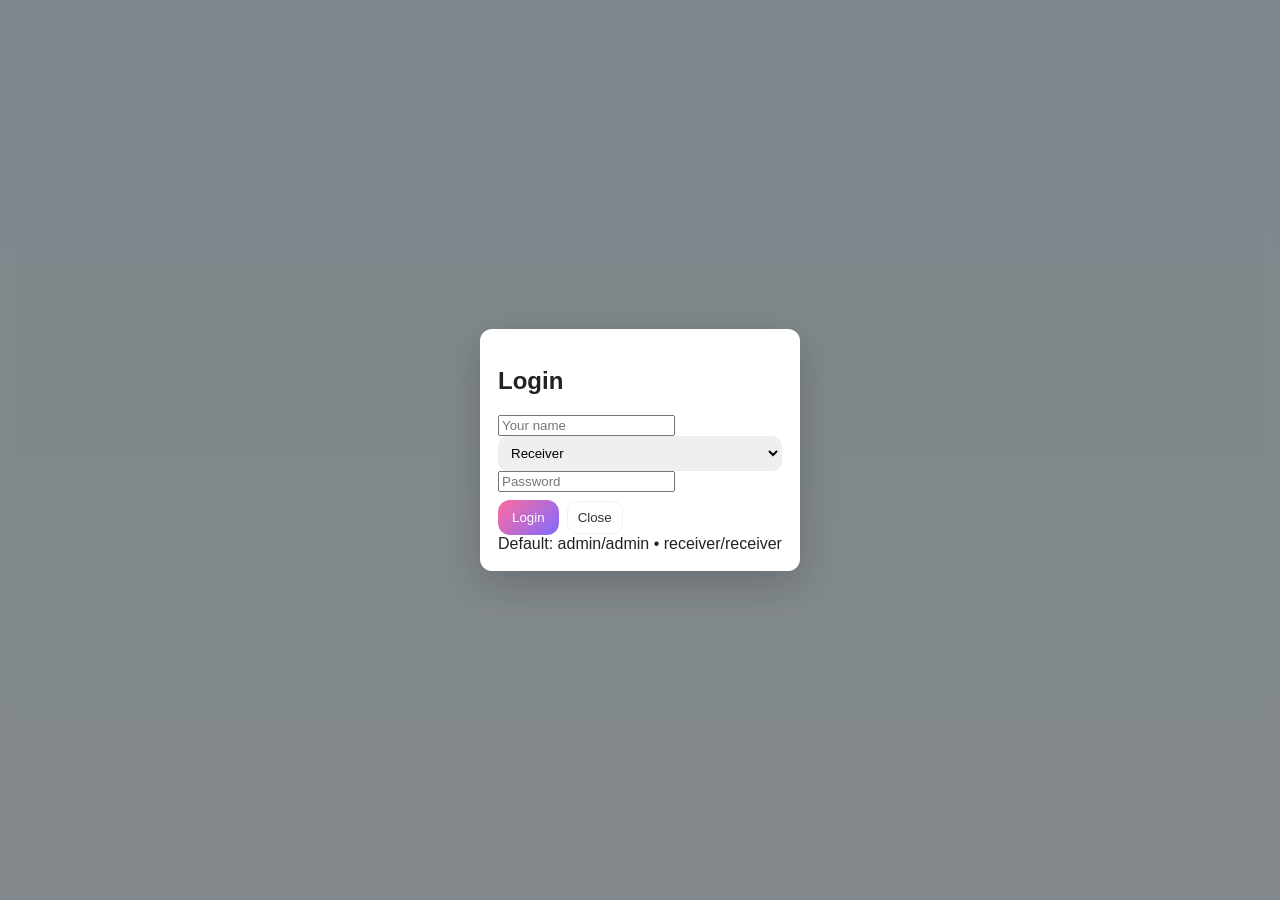
==== index.html @ 3ef565c2 "Add files via upload" ====
<!doctype html>
<html lang="en">
<head>
<meta charset="utf-8" />
<meta name="viewport" content="width=device-width,initial-scale=1" />
<title id="pageTitle">Happy Birthday 💖</title>
<link rel="stylesheet" href="style.css">
</head>
<body>
<div id="loginModal" class="modal visible-opacity">
  <div class="modal-box">
    <h2>Login</h2>
    <input id="loginName" placeholder="Your name" autocomplete="off">
    <select id="loginRole">
      <option value="receiver">Receiver</option>
      <option value="admin">Admin</option>
    </select>
    <input id="loginPass" type="password" placeholder="Password">
    <div class="row">
      <button id="doLogin" class="btn primary">Login</button>
      <button id="closeLogin" class="btn ghost">Close</button>
    </div>
    <div class="muted">Default: admin/admin • receiver/receiver</div>
  </div>
</div>

<div id="app" class="app hidden-opacity">
  <header class="header">
    <div class="left">
      <img id="heartImage" src="heart.jpg" class="heart" alt="heart" />
      <div class="titles">
        <h1 id="siteTitle" contenteditable="false">Happy Birthday 💖</h1>
        <div id="subtitle" class="subtitle" contenteditable="false">Every day with you is a new chapter in my favorite story.</div>
      </div>
    </div>
    <div class="right">
      <div id="userLabel" class="muted-note">Not logged in</div>
      <button id="toggleAudioBtn" class="btn ghost hidden">Play</button>
      <button id="logoutBtn" class="btn ghost hidden">Logout</button>
    </div>
  </header>

  <main class="container">
    <section class="controls">
      <button id="openAdminPanel" class="btn ghost hidden">Admin Panel</button>
      <button id="openArchive" class="btn ghost">All Messages</button>
      <button id="openRead" class="btn ghost">Read Content</button>
      <div class="muted-note">Tip: Tap the heart (admin) to change photo. Tap any editable text to edit (admin).</div>
    </section>

    <section id="readView" class="panel">
      <h2>Today's Message</h2>
      <div id="todayContent"></div>
    </section>

    <section id="archiveView" class="panel hidden">
      <h2>All Messages & Poems</h2>
      <div id="archiveContent"></div>
    </section>

    <section id="adminPanel" class="panel hidden">
      <h2>Admin Panel</h2>
      <div class="form-row">
        <label>Type</label>
        <select id="contentType"><option value="message">Message</option><option value="poem">Poem</option></select>
      </div>
      <div class="form-row"><label>Title</label><input id="contentTitle"></div>
      <div class="form-row"><label>Content</label><textarea id="contentText"></textarea></div>
      <div class="form-row"><label>Schedule date</label><input id="scheduleDate" type="date"></div>
      <div class="form-row"><label>Schedule time</label><input id="scheduleTime" type="time" value="09:00"></div>
      <div class="form-row"><label>Attach audio (optional)</label><input id="attachAudio" type="file" accept="audio/*"></div>
      <div class="row">
        <button id="addContentBtn" class="btn primary">Upload Content</button>
        <button id="exportJson" class="btn ghost">Export JSON</button>
        <button id="importJson" class="btn ghost">Import JSON</button>
      </div>
      <h3>Manage Content</h3>
      <div id="contentList"></div>
      <h3>Activity Log</h3>
      <div id="activityLog" class="activity"></div>
    </section>
  </main>

  <button id="fab" class="fab">+</button>
  <audio id="bgPlayer" loop></audio>
</div>

<script src="script.js"></script>
</body>
</html>
---- style.css ----
:root{--bg1:#e6f6ff;--bg2:#eef7ff;--primary:#7cc1ff;--accent:#9b8cff;--accent2:#7f6bff;--pink:#ff6b9d;--card:#fff;--text:#222}
*{box-sizing:border-box}html,body{height:100%;margin:0;font-family:Inter,Segoe UI,Arial;background:linear-gradient(180deg,var(--bg1),var(--bg2));color:var(--text);-webkit-font-smoothing:antialiased}
.modal{position:fixed;inset:0;display:flex;align-items:center;justify-content:center;background:rgba(0,0,0,0.45);backdrop-filter:blur(6px);z-index:999}
.modal-box{background:white;padding:18px;border-radius:12px;max-width:320px;width:94%;box-shadow:0 12px 40px rgba(0,0,0,0.2)}
.hidden{display:none}
.visible-opacity{opacity:1;visibility:visible;pointer-events:auto}
.hidden-opacity{opacity:0;visibility:hidden;pointer-events:none}
.header{display:flex;justify-content:space-between;align-items:center;padding:12px;gap:12px}
.left{display:flex;gap:12px;align-items:center}
.heart{width:120px;height:120px;border-radius:999px;object-fit:cover;cursor:pointer;border:6px solid rgba(255,255,255,0.6);box-shadow:0 10px 30px rgba(0,0,0,0.08)}
.titles h1{font-size:1.4rem;margin:0}
.subtitle{color:#444;margin-top:6px}
.container{max-width:900px;margin:14px auto;padding:12px}
.controls{display:flex;gap:8px;flex-wrap:wrap;align-items:center;margin-bottom:12px}
.btn{padding:10px 14px;border-radius:12px;border:0;background:linear-gradient(135deg,var(--primary),var(--accent));color:white;cursor:pointer}
.ghost{background:transparent;border:1px solid rgba(0,0,0,0.06);color:#333;padding:8px 10px;border-radius:10px;cursor:pointer}
.primary{background:linear-gradient(135deg,var(--pink),var(--accent2))}
.panel{background:var(--card);padding:14px;border-radius:12px;box-shadow:0 8px 30px rgba(0,0,0,0.05);margin-bottom:12px}
.form-row{margin-bottom:10px}
.form-row input, textarea, select{width:100%;padding:8px;border-radius:10px;border:1px solid #eee}
.row{display:flex;gap:8px;align-items:center;margin-top:8px}
.activity{max-height:220px;overflow:auto;padding:8px;background:#fafafa;border-radius:8px;border:1px solid #eee}
.fab{position:fixed;right:18px;bottom:18px;background:linear-gradient(135deg,var(--primary),var(--accent));color:#fff;border-radius:50%;width:56px;height:56px;display:flex;align-items:center;justify-content:center;font-size:26px;box-shadow:0 12px 40px rgba(0,0,0,0.15);z-index:900}
.msg{padding:12px;border-radius:12px;background:white;margin-bottom:12px;box-shadow:0 8px 30px rgba(20,20,60,0.03)}
.meta{font-size:0.85rem;color:#666;margin-bottom:8px}
.comment{background:#fbfbff;border-radius:8px;padding:8px;margin-top:8px;border:1px solid #eee}
.muted-note{font-size:0.85rem;color:#666}
small{color:#888}
.history-entry{font-size:0.82rem;opacity:0.8;margin-top:6px;padding-left:8px;border-left:3px solid #f0f0f5}
@media(max-width:720px){.heart{width:90px;height:90px}.titles h1{font-size:1.1rem}}
/* velvet blur fade for modal/app */
#loginModal, #app { transition: opacity 400ms ease, visibility 400ms ease, filter 400ms ease; }
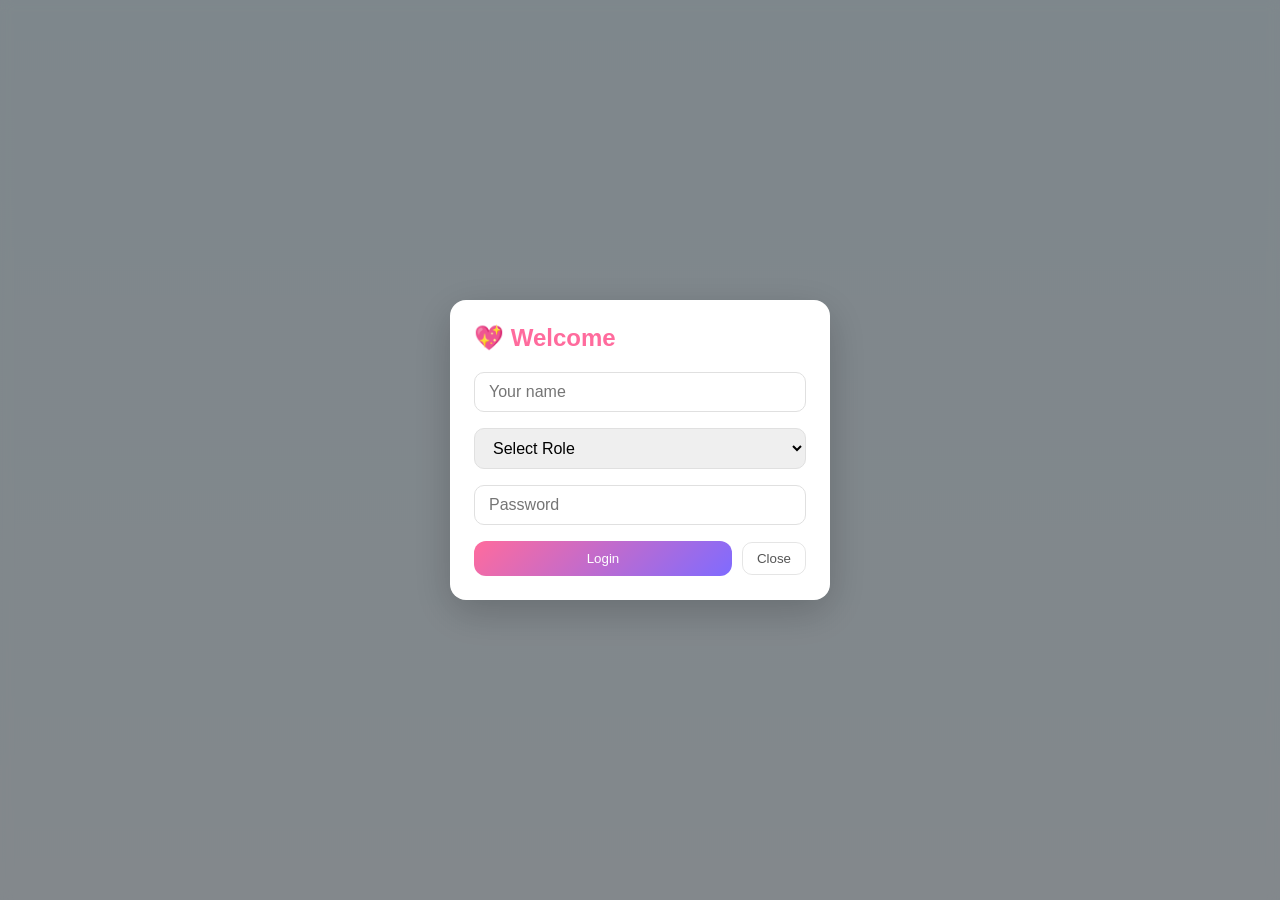
==== commit 6c5454e8: "Update index.html" ====
--- a/index.html
+++ b/index.html
@@ -1,90 +1,1633 @@
-<!doctype html>
+<!DOCTYPE html>
 <html lang="en">
 <head>
-<meta charset="utf-8" />
-<meta name="viewport" content="width=device-width,initial-scale=1" />
-<title id="pageTitle">Happy Birthday 💖</title>
-<link rel="stylesheet" href="style.css">
+    <meta charset="UTF-8">
+    <meta name="viewport" content="width=device-width, initial-scale=1.0">
+    <title>💖 Gift For You</title>
+    <style>
+        :root {
+            --bg1: #e6f6ff;
+            --bg2: #eef7ff;
+            --primary: #7cc1ff;
+            --accent: #9b8cff;
+            --accent2: #7f6bff;
+            --pink: #ff6b9d;
+            --card: #fff;
+            --text: #222;
+        }
+        * {
+            box-sizing: border-box;
+        }
+        html, body {
+            height: 100%;
+            margin: 0;
+            font-family: Inter, Segoe UI, Arial;
+            background: linear-gradient(180deg, var(--bg1), var(--bg2));
+            color: var(--text);
+            -webkit-font-smoothing: antialiased;
+        }
+        .modal {
+            position: fixed;
+            inset: 0;
+            display: flex;
+            align-items: center;
+            justify-content: center;
+            background: rgba(0,0,0,0.45);
+            backdrop-filter: blur(6px);
+            z-index: 999;
+            transition: opacity 400ms ease, visibility 400ms ease;
+        }
+        .modal-box {
+            background: white;
+            padding: 24px;
+            border-radius: 16px;
+            max-width: 380px;
+            width: 94%;
+            box-shadow: 0 12px 40px rgba(0,0,0,0.2);
+        }
+        .hidden {
+            display: none !important;
+        }
+        .header {
+            display: flex;
+            justify-content: space-between;
+            align-items: center;
+            padding: 16px;
+            gap: 16px;
+            background: white;
+            box-shadow: 0 4px 20px rgba(0,0,0,0.05);
+        }
+        .left {
+            display: flex;
+            gap: 16px;
+            align-items: center;
+        }
+        .heart {
+            width: 100px;
+            height: 100px;
+            border-radius: 50%;
+            object-fit: cover;
+            cursor: pointer;
+            border: 5px solid rgba(255,255,255,0.6);
+            box-shadow: 0 8px 25px rgba(0,0,0,0.1);
+        }
+        .titles h1 {
+            font-size: 1.4rem;
+            margin: 0;
+            color: #ff6b9d;
+        }
+        .subtitle {
+            color: #666;
+            margin-top: 4px;
+            font-size: 0.95rem;
+        }
+        .container {
+            max-width: 900px;
+            margin: 20px auto;
+            padding: 16px;
+        }
+        .controls {
+            display: flex;
+            gap: 10px;
+            flex-wrap: wrap;
+            align-items: center;
+            margin-bottom: 20px;
+            padding: 12px;
+            background: white;
+            border-radius: 12px;
+            box-shadow: 0 4px 15px rgba(0,0,0,0.05);
+        }
+        .btn {
+            padding: 10px 18px;
+            border-radius: 12px;
+            border: 0;
+            background: linear-gradient(135deg, var(--primary), var(--accent));
+            color: white;
+            cursor: pointer;
+            font-weight: 500;
+            transition: transform 0.2s, box-shadow 0.2s;
+        }
+        .btn:hover {
+            transform: translateY(-2px);
+            box-shadow: 0 6px 15px rgba(124, 193, 255, 0.3);
+        }
+        .ghost {
+            background: transparent;
+            border: 1px solid rgba(0,0,0,0.1);
+            color: #555;
+            padding: 8px 14px;
+            border-radius: 10px;
+            cursor: pointer;
+            transition: all 0.2s;
+        }
+        .ghost:hover {
+            background: rgba(0,0,0,0.03);
+        }
+        .primary {
+            background: linear-gradient(135deg, var(--pink), var(--accent2));
+        }
+        .panel {
+            background: var(--card);
+            padding: 20px;
+            border-radius: 16px;
+            box-shadow: 0 8px 30px rgba(0,0,0,0.05);
+            margin-bottom: 16px;
+        }
+        .form-row {
+            margin-bottom: 16px;
+        }
+        label {
+            display: block;
+            margin-bottom: 6px;
+            font-weight: 500;
+            color: #555;
+        }
+        .form-row input, textarea, select {
+            width: 100%;
+            padding: 10px 14px;
+            border-radius: 10px;
+            border: 1px solid #e0e0e0;
+            font-size: 1rem;
+            transition: border 0.2s;
+        }
+        .form-row input:focus, textarea:focus, select:focus {
+            outline: none;
+            border-color: var(--primary);
+            box-shadow: 0 0 0 3px rgba(124, 193, 255, 0.1);
+        }
+        .row {
+            display: flex;
+            gap: 10px;
+            align-items: center;
+            margin-top: 12px;
+        }
+        .activity {
+            max-height: 300px;
+            overflow: auto;
+            padding: 12px;
+            background: #f8f9ff;
+            border-radius: 10px;
+            border: 1px solid #eee;
+            font-size: 0.9rem;
+        }
+        .msg {
+            padding: 16px;
+            border-radius: 12px;
+            background: white;
+            margin-bottom: 16px;
+            box-shadow: 0 5px 20px rgba(20,20,60,0.05);
+            border-left: 4px solid var(--primary);
+        }
+        .meta {
+            font-size: 0.85rem;
+            color: #777;
+            margin-bottom: 10px;
+            display: flex;
+            justify-content: space-between;
+            align-items: center;
+        }
+        .comment {
+            background: #f8f9ff;
+            border-radius: 10px;
+            padding: 10px;
+            margin-top: 10px;
+            border: 1px solid #eef;
+        }
+        .muted-note {
+            font-size: 0.85rem;
+            color: #888;
+            font-style: italic;
+        }
+        small {
+            color: #888;
+        }
+        .history-entry {
+            font-size: 0.8rem;
+            opacity: 0.8;
+            margin-top: 6px;
+            padding-left: 10px;
+            border-left: 3px solid #f0f0f5;
+        }
+        .user-label {
+            padding: 6px 12px;
+            background: rgba(124, 193, 255, 0.1);
+            border-radius: 20px;
+            font-size: 0.9rem;
+            color: var(--primary);
+        }
+        .credentials-section {
+            background: #f8f9ff;
+            padding: 16px;
+            border-radius: 12px;
+            margin-bottom: 20px;
+            border: 1px solid #eef;
+        }
+        @media (max-width: 720px) {
+            .heart { width: 80px; height: 80px; }
+            .titles h1 { font-size: 1.2rem; }
+            .container { padding: 12px; }
+            .controls { flex-direction: column; align-items: stretch; }
+            .btn, .ghost { width: 100%; text-align: center; }
+        }
+        .confetti {
+            position: fixed;
+            width: 20px;
+            height: 20px;
+            pointer-events: none;
+            font-size: 20px;
+            animation: fall 2s linear forwards;
+            z-index: 1000;
+        }
+        @keyframes fall {
+            0% { transform: translateY(-100px) rotate(0deg); opacity: 1; }
+            100% { transform: translateY(100vh) rotate(360deg); opacity: 0; }
+        }
+        .tab-buttons {
+            display: flex;
+            gap: 8px;
+            margin-bottom: 20px;
+            border-bottom: 1px solid #eee;
+            padding-bottom: 10px;
+        }
+        .tab-button {
+            padding: 8px 16px;
+            background: transparent;
+            border: none;
+            border-radius: 8px;
+            cursor: pointer;
+            color: #666;
+            transition: all 0.2s;
+        }
+        .tab-button.active {
+            background: rgba(124, 193, 255, 0.1);
+            color: var(--primary);
+            font-weight: 500;
+        }
+        .audio-player {
+            margin-top: 10px;
+            width: 100%;
+            border-radius: 10px;
+        }
+        .reminder-badge {
+            background: #fff0f0;
+            color: #ff6b6b;
+            padding: 4px 8px;
+            border-radius: 12px;
+            font-size: 0.8rem;
+            margin-left: 8px;
+        }
+        .sync-status {
+            padding: 4px 8px;
+            border-radius: 12px;
+            font-size: 0.8rem;
+            margin-left: 8px;
+        }
+        .sync-success {
+            background: #e8f7ef;
+            color: #27ae60;
+        }
+        .sync-error {
+            background: #ffe8e8;
+            color: #e74c3c;
+        }
+        .sync-loading {
+            background: #fff8e1;
+            color: #f39c12;
+        }
+        .notification {
+            position: fixed;
+            top: 20px;
+            right: 20px;
+            background: white;
+            padding: 16px;
+            border-radius: 12px;
+            box-shadow: 0 8px 30px rgba(0,0,0,0.15);
+            z-index: 10000;
+            display: flex;
+            align-items: center;
+            gap: 12px;
+            max-width: 350px;
+            animation: slideIn 0.3s ease;
+            border-left: 4px solid var(--pink);
+        }
+        @keyframes slideIn {
+            from { transform: translateX(100%); opacity: 0; }
+            to { transform: translateX(0); opacity: 1; }
+        }
+        .notification-icon {
+            font-size: 24px;
+        }
+        .notification-content {
+            flex: 1;
+        }
+        .notification-close {
+            background: none;
+            border: none;
+            font-size: 20px;
+            cursor: pointer;
+            color: #999;
+        }
+        .qr-container {
+            text-align: center;
+            padding: 20px;
+            background: white;
+            border-radius: 12px;
+            margin-top: 20px;
+        }
+        .qr-code {
+            width: 200px;
+            height: 200px;
+            margin: 0 auto;
+            background: white;
+            padding: 10px;
+            border-radius: 8px;
+            border: 1px solid #eee;
+        }
+        .code-display {
+            font-family: monospace;
+            font-size: 24px;
+            letter-spacing: 8px;
+            background: #f8f9ff;
+            padding: 12px;
+            border-radius: 8px;
+            margin: 10px 0;
+            color: #27ae60;
+            font-weight: bold;
+        }
+        .auto-sync-info {
+            background: #e8f7ef;
+            padding: 10px;
+            border-radius: 8px;
+            margin-top: 10px;
+            font-size: 0.9rem;
+            color: #27ae60;
+        }
+    </style>
 </head>
 <body>
-<div id="loginModal" class="modal visible-opacity">
-  <div class="modal-box">
-    <h2>Login</h2>
-    <input id="loginName" placeholder="Your name" autocomplete="off">
-    <select id="loginRole">
-      <option value="receiver">Receiver</option>
-      <option value="admin">Admin</option>
-    </select>
-    <input id="loginPass" type="password" placeholder="Password">
-    <div class="row">
-      <button id="doLogin" class="btn primary">Login</button>
-      <button id="closeLogin" class="btn ghost">Close</button>
+    <!-- Login Modal -->
+    <div id="loginModal" class="modal">
+        <div class="modal-box">
+            <h2 style="margin-top: 0; color: var(--pink);">💖 Welcome</h2>
+            <div class="form-row">
+                <input id="loginName" placeholder="Your name" autocomplete="off">
+            </div>
+            <div class="form-row">
+                <select id="loginRole">
+                    <option value="">Select Role</option>
+                    <option value="receiver">Receiver 💝</option>
+                    <option value="admin">Admin ✨</option>
+                </select>
+            </div>
+            <div class="form-row">
+                <input id="loginPass" type="password" placeholder="Password">
+            </div>
+            <div class="row">
+                <button id="doLogin" class="btn primary" style="flex: 1;">Login</button>
+                <button id="closeLogin" class="btn ghost">Close</button>
+            </div>
+            <div id="syncHint" class="muted-note" style="margin-top: 15px; display: none;">
+                <p><strong>📱 One-Time Setup:</strong></p>
+                <p>1. Admin: Generate sync code</p>
+                <p>2. Share code with receiver</p>
+                <p>3. That's it! Auto-sync starts</p>
+            </div>
+        </div>
     </div>
-    <div class="muted">Default: admin/admin • receiver/receiver</div>
-  </div>
-</div>
-
-<div id="app" class="app hidden-opacity">
-  <header class="header">
-    <div class="left">
-      <img id="heartImage" src="heart.jpg" class="heart" alt="heart" />
-      <div class="titles">
-        <h1 id="siteTitle" contenteditable="false">Happy Birthday 💖</h1>
-        <div id="subtitle" class="subtitle" contenteditable="false">Every day with you is a new chapter in my favorite story.</div>
-      </div>
+
+    <!-- Main App -->
+    <div id="app" class="hidden">
+        <header class="header">
+            <div class="left">
+                <img id="heartImage" src="https://images.unsplash.com/photo-1518568814500-bf0f8d125f46?w=150&h=150&fit=crop&crop=face" class="heart" alt="Heart">
+                <div class="titles">
+                    <h1 id="siteTitle" contenteditable="false">💝 Gift For You</h1>
+                    <div id="subtitle" class="subtitle" contenteditable="false">Every moment with you is special</div>
+                </div>
+            </div>
+            <div class="right">
+                <div id="userLabel" class="user-label">Not logged in</div>
+                <button id="logoutBtn" class="btn ghost">Logout</button>
+            </div>
+        </header>
+
+        <main class="container">
+            <div class="tab-buttons">
+                <button class="tab-button active" data-tab="read">📖 Read</button>
+                <button class="tab-button" data-tab="archive">📚 Archive</button>
+                <button class="tab-button" data-tab="admin">⚙️ Admin</button>
+                <button class="tab-button" data-tab="sync">🔗 Sync</button>
+            </div>
+
+            <!-- Read Tab -->
+            <section id="readView" class="panel">
+                <h2 style="color: var(--pink); margin-top: 0;">Today's Message ✨</h2>
+                <div id="todayContent"></div>
+            </section>
+
+            <!-- Archive Tab -->
+            <section id="archiveView" class="panel hidden">
+                <h2 style="color: var(--pink); margin-top: 0;">All Messages 💌</h2>
+                <div id="archiveContent"></div>
+            </section>
+
+            <!-- Admin Tab -->
+            <section id="adminPanel" class="panel hidden">
+                <h2 style="color: var(--pink); margin-top: 0;">Admin Panel ⚙️</h2>
+                
+                <!-- Password Management -->
+                <div class="credentials-section">
+                    <h3 style="margin-top: 0;">🔑 Change Passwords</h3>
+                    <div class="form-row">
+                        <label>Admin Password</label>
+                        <input id="adminPassword" type="password" placeholder="New admin password">
+                    </div>
+                    <div class="form-row">
+                        <label>Receiver Password</label>
+                        <input id="receiverPassword" type="password" placeholder="New receiver password">
+                    </div>
+                    <button id="updatePasswords" class="btn primary">Update Passwords</button>
+                </div>
+
+                <!-- Content Management -->
+                <h3>📝 Add New Message</h3>
+                <div class="form-row">
+                    <select id="contentType">
+                        <option value="message">Message 💌</option>
+                        <option value="poem">Poem ✍️</option>
+                        <option value="memory">Memory 🌟</option>
+                    </select>
+                </div>
+                <div class="form-row">
+                    <input id="contentTitle" placeholder="Title (optional)">
+                </div>
+                <div class="form-row">
+                    <textarea id="contentText" placeholder="Write your message here..." rows="4"></textarea>
+                </div>
+                <div class="form-row">
+                    <label>Schedule for later (optional)</label>
+                    <input id="scheduleDate" type="date">
+                    <input id="scheduleTime" type="time" value="09:00" style="margin-top: 8px;">
+                </div>
+                <div class="form-row">
+                    <label>Attach audio message (optional)</label>
+                    <input id="attachAudio" type="file" accept="audio/*">
+                </div>
+                <div class="row">
+                    <button id="addContentBtn" class="btn primary">Upload Message</button>
+                    <button id="exportJson" class="btn ghost">Export Backup</button>
+                    <button id="importJson" class="btn ghost">Import Backup</button>
+                </div>
+
+                <!-- Manage Existing Content -->
+                <h3 style="margin-top: 30px;">📋 All Messages</h3>
+                <div id="contentList"></div>
+
+                <!-- Activity Log -->
+                <h3 style="margin-top: 30px;">📊 Activity Log</h3>
+                <div id="activityLog" class="activity"></div>
+            </section>
+
+            <!-- Sync Tab -->
+            <section id="syncView" class="panel hidden">
+                <h2 style="color: var(--pink); margin-top: 0;">🔗 Device Sync</h2>
+                
+                <!-- Auto Sync Status -->
+                <div class="auto-sync-info">
+                    <strong>🔄 Auto-Sync Status:</strong>
+                    <div id="autoSyncStatus">Checking...</div>
+                    <div id="lastSyncTime" class="small"></div>
+                </div>
+
+                <!-- For Admin: Generate/Share Code -->
+                <div id="adminSyncSection" class="credentials-section" style="display: none;">
+                    <h3 style="margin-top: 0;">📤 Share with Receiver</h3>
+                    <div class="muted-note">
+                        Generate a sync code and share it with receiver. After this one-time setup, messages will sync automatically.
+                    </div>
+                    
+                    <div class="form-row">
+                        <label>Your Sync Code</label>
+                        <div id="syncCodeDisplay" class="code-display">Click Generate</div>
+                    </div>
+                    
+                    <div class="row">
+                        <button id="generateSyncCode" class="btn primary">Generate New Code</button>
+                        <button id="copySyncCode" class="btn ghost">Copy Code</button>
+                        <button id="shareViaWhatsApp" class="btn ghost">Share via WhatsApp</button>
+                    </div>
+                    
+                    <div class="qr-container" style="display: none;" id="qrSection">
+                        <h4>📱 Scan QR Code</h4>
+                        <div class="qr-code" id="qrCode"></div>
+                        <p class="muted-note">Receiver can scan this QR code instead of entering code manually</p>
+                    </div>
+                    
+                    <div class="form-row">
+                        <label>Or share this link:</label>
+                        <input id="syncLink" type="text" readonly style="background: #f8f9ff; font-family: monospace;">
+                    </div>
+                </div>
+
+                <!-- For Receiver: Enter Code -->
+                <div id="receiverSyncSection" class="credentials-section" style="display: none;">
+                    <h3 style="margin-top: 0;">📥 Connect to Admin</h3>
+                    <div class="muted-note">
+                        Enter the sync code shared by admin. This is a one-time setup.
+                    </div>
+                    
+                    <div class="form-row">
+                        <label>Enter Admin's Sync Code</label>
+                        <input id="enterSyncCode" type="text" placeholder="Enter 6-digit code" maxlength="6" style="text-align: center; font-size: 18px; letter-spacing: 8px;">
+                    </div>
+                    
+                    <div class="row">
+                        <button id="connectToAdmin" class="btn primary">Connect</button>
+                        <button id="scanQRCode" class="btn ghost" style="display: none;">Scan QR Code</button>
+                    </div>
+                    
+                    <div id="connectionStatus" class="sync-status" style="display: none; margin-top: 10px;"></div>
+                </div>
+
+                <!-- Connected Devices -->
+                <div class="credentials-section">
+                    <h3 style="margin-top: 0;">📡 Connected Devices</h3>
+                    <div id="connectedDevices"></div>
+                </div>
+
+                <!-- Manual Sync Controls -->
+                <div class="credentials-section">
+                    <h3 style="margin-top: 0;">⚙️ Sync Settings</h3>
+                    <div class="form-row">
+                        <label>Auto-sync interval</label>
+                        <select id="syncInterval">
+                            <option value="1">Every 1 minute</option>
+                            <option value="2" selected>Every 2 minutes</option>
+                            <option value="5">Every 5 minutes</option>
+                            <option value="10">Every 10 minutes</option>
+                        </select>
+                    </div>
+                    <div class="row">
+                        <button id="manualSync" class="btn ghost">Sync Now</button>
+                        <button id="resetSync" class="btn ghost">Reset Connection</button>
+                    </div>
+                </div>
+            </section>
+        </main>
     </div>
-    <div class="right">
-      <div id="userLabel" class="muted-note">Not logged in</div>
-      <button id="toggleAudioBtn" class="btn ghost hidden">Play</button>
-      <button id="logoutBtn" class="btn ghost hidden">Logout</button>
-    </div>
-  </header>
-
-  <main class="container">
-    <section class="controls">
-      <button id="openAdminPanel" class="btn ghost hidden">Admin Panel</button>
-      <button id="openArchive" class="btn ghost">All Messages</button>
-      <button id="openRead" class="btn ghost">Read Content</button>
-      <div class="muted-note">Tip: Tap the heart (admin) to change photo. Tap any editable text to edit (admin).</div>
-    </section>
-
-    <section id="readView" class="panel">
-      <h2>Today's Message</h2>
-      <div id="todayContent"></div>
-    </section>
-
-    <section id="archiveView" class="panel hidden">
-      <h2>All Messages & Poems</h2>
-      <div id="archiveContent"></div>
-    </section>
-
-    <section id="adminPanel" class="panel hidden">
-      <h2>Admin Panel</h2>
-      <div class="form-row">
-        <label>Type</label>
-        <select id="contentType"><option value="message">Message</option><option value="poem">Poem</option></select>
-      </div>
-      <div class="form-row"><label>Title</label><input id="contentTitle"></div>
-      <div class="form-row"><label>Content</label><textarea id="contentText"></textarea></div>
-      <div class="form-row"><label>Schedule date</label><input id="scheduleDate" type="date"></div>
-      <div class="form-row"><label>Schedule time</label><input id="scheduleTime" type="time" value="09:00"></div>
-      <div class="form-row"><label>Attach audio (optional)</label><input id="attachAudio" type="file" accept="audio/*"></div>
-      <div class="row">
-        <button id="addContentBtn" class="btn primary">Upload Content</button>
-        <button id="exportJson" class="btn ghost">Export JSON</button>
-        <button id="importJson" class="btn ghost">Import JSON</button>
-      </div>
-      <h3>Manage Content</h3>
-      <div id="contentList"></div>
-      <h3>Activity Log</h3>
-      <div id="activityLog" class="activity"></div>
-    </section>
-  </main>
-
-  <button id="fab" class="fab">+</button>
-  <audio id="bgPlayer" loop></audio>
-</div>
-
-<script src="script.js"></script>
+
+    <!-- Notification Container -->
+    <div id="notificationContainer"></div>
+
+    <!-- Include QR Code Library -->
+    <script src="https://cdn.jsdelivr.net/npm/qrcode@1.5.3/build/qrcode.min.js"></script>
+
+    <script>
+        // ============================================
+        // GIFT APP - DEBUGGED & TESTED VERSION
+        // ============================================
+        
+        // App Configuration
+        const STORAGE_KEY = 'gift_app_auto_sync_v2';
+        const SYNC_CONFIG_KEY = 'gift_sync_config';
+        
+        const DEFAULT_DATA = {
+            settings: {
+                title: '💝 Gift For You',
+                subtitle: 'Every moment with you is special',
+                frontImage: 'https://images.unsplash.com/photo-1518568814500-bf0f8d125f46?w=150&h=150&fit=crop&crop=face',
+                credentials: {
+                    adminPass: 'admin123',
+                    receiverPass: 'love123'
+                }
+            },
+            messages: [],
+            nextId: 1,
+            activity: [],
+            reminders: []
+        };
+
+        // Load or initialize data
+        let appData = JSON.parse(localStorage.getItem(STORAGE_KEY)) || DEFAULT_DATA;
+        let currentUser = null;
+        
+        // Load sync configuration
+        let syncConfig = JSON.parse(localStorage.getItem(SYNC_CONFIG_KEY)) || {
+            isAdmin: false,
+            syncCode: null,
+            connectedTo: null,
+            lastSync: null,
+            autoSyncInterval: 2,
+            devices: []
+        };
+        
+        let autoSyncInterval = null;
+        let lastMessageCount = appData.messages.length;
+
+        // ============================================
+        // INITIALIZATION
+        // ============================================
+
+        document.addEventListener('DOMContentLoaded', function() {
+            initializeApp();
+        });
+
+        function initializeApp() {
+            console.log('Initializing app...');
+            
+            // Setup tab switching
+            document.querySelectorAll('.tab-button').forEach(btn => {
+                btn.addEventListener('click', function() {
+                    const tab = this.dataset.tab;
+                    document.querySelectorAll('.tab-button').forEach(b => b.classList.remove('active'));
+                    this.classList.add('active');
+                    
+                    // Hide all panels
+                    document.getElementById('readView').classList.add('hidden');
+                    document.getElementById('archiveView').classList.add('hidden');
+                    document.getElementById('adminPanel').classList.add('hidden');
+                    document.getElementById('syncView').classList.add('hidden');
+                    
+                    // Show selected panel
+                    document.getElementById(tab + 'View').classList.remove('hidden');
+                });
+            });
+
+            // Setup event listeners
+            setupEventListeners();
+            
+            // Initial render
+            renderAll();
+            
+            // Start auto-sync if connected
+            startAutoSync();
+            
+            // Check for scheduled releases
+            setInterval(checkScheduledReleases, 60000);
+            
+            console.log('App initialized successfully');
+        }
+
+        function setupEventListeners() {
+            // Login/Logout
+            document.getElementById('doLogin').addEventListener('click', doLogin);
+            document.getElementById('closeLogin').addEventListener('click', function() {
+                document.getElementById('loginModal').classList.add('hidden');
+            });
+            document.getElementById('logoutBtn').addEventListener('click', logout);
+            
+            // Content management
+            document.getElementById('addContentBtn').addEventListener('click', addContent);
+            document.getElementById('updatePasswords').addEventListener('click', updatePasswords);
+            document.getElementById('exportJson').addEventListener('click', exportData);
+            document.getElementById('importJson').addEventListener('click', importData);
+            document.getElementById('heartImage').addEventListener('click', uploadHeart);
+            
+            // Title/subtitle editing
+            document.getElementById('siteTitle').addEventListener('click', makeEditable);
+            document.getElementById('subtitle').addEventListener('click', makeEditable);
+            
+            // Sync functionality
+            document.getElementById('generateSyncCode').addEventListener('click', generateSyncCode);
+            document.getElementById('copySyncCode').addEventListener('click', copySyncCode);
+            document.getElementById('shareViaWhatsApp').addEventListener('click', shareViaWhatsApp);
+            document.getElementById('connectToAdmin').addEventListener('click', connectToAdmin);
+            document.getElementById('manualSync').addEventListener('click', manualSync);
+            document.getElementById('resetSync').addEventListener('click', resetSync);
+            document.getElementById('syncInterval').addEventListener('change', updateSyncInterval);
+            
+            // Show sync instructions
+            document.getElementById('loginName').addEventListener('focus', function() {
+                document.getElementById('syncHint').style.display = 'block';
+            });
+            
+            console.log('Event listeners setup complete');
+        }
+
+        // ============================================
+        // LOGIN & USER MANAGEMENT
+        // ============================================
+
+        function doLogin() {
+            const name = document.getElementById('loginName').value.trim();
+            const role = document.getElementById('loginRole').value;
+            const pass = document.getElementById('loginPass').value;
+            
+            if (!name || !role) {
+                alert('Please enter name and select role');
+                return;
+            }
+            
+            let isValid = false;
+            if (role === 'admin' && pass === appData.settings.credentials.adminPass) {
+                isValid = true;
+            } else if (role === 'receiver' && pass === appData.settings.credentials.receiverPass) {
+                isValid = true;
+            }
+            
+            if (isValid) {
+                currentUser = { name: name, role: role };
+                document.getElementById('userLabel').textContent = `${name} (${role})`;
+                
+                // Update sync config
+                syncConfig.isAdmin = (role === 'admin');
+                saveSyncConfig();
+                
+                // Log activity
+                appData.activity.push(`${name} logged in as ${role} at ${new Date().toLocaleString()}`);
+                saveData();
+                
+                // Show app, hide login
+                document.getElementById('loginModal').classList.add('hidden');
+                document.getElementById('app').classList.remove('hidden');
+                
+                // Show confetti
+                showConfetti();
+                
+                // Render all
+                renderAll();
+                
+                // Show notification for new user
+                if (role === 'admin' && !syncConfig.syncCode) {
+                    setTimeout(() => {
+                        showNotification('Generate a sync code to share with receiver', 'info');
+                    }, 1000);
+                }
+                
+                console.log('Login successful:', { name, role });
+            } else {
+                alert('Invalid credentials');
+            }
+        }
+
+        function logout() {
+            currentUser = null;
+            document.getElementById('app').classList.add('hidden');
+            document.getElementById('loginModal').classList.remove('hidden');
+            document.getElementById('loginName').value = '';
+            document.getElementById('loginPass').value = '';
+            console.log('User logged out');
+        }
+
+        // ============================================
+        // AUTO-SYNC SYSTEM
+        // ============================================
+
+        function startAutoSync() {
+            // Clear any existing interval
+            if (autoSyncInterval) {
+                clearInterval(autoSyncInterval);
+                autoSyncInterval = null;
+            }
+            
+            // Only start if connected
+            if ((syncConfig.isAdmin && syncConfig.syncCode) || (!syncConfig.isAdmin && syncConfig.connectedTo)) {
+                const interval = syncConfig.autoSyncInterval * 60000;
+                autoSyncInterval = setInterval(autoSync, interval);
+                
+                // Do initial sync
+                setTimeout(autoSync, 2000);
+                
+                updateAutoSyncStatus('Auto-sync started: ' + syncConfig.autoSyncInterval + ' minutes');
+                console.log('Auto-sync started with interval:', interval);
+            } else {
+                updateAutoSyncStatus('Not connected to any device');
+            }
+        }
+
+        function autoSync() {
+            if (!currentUser) return;
+            
+            console.log('Auto-sync running...');
+            
+            if (syncConfig.isAdmin && syncConfig.syncCode) {
+                // Admin: Push data to cloud
+                pushDataToCloud();
+            } else if (!syncConfig.isAdmin && syncConfig.connectedTo) {
+                // Receiver: Pull data from cloud
+                pullDataFromCloud();
+            }
+            
+            updateLastSyncTime();
+        }
+
+        function pushDataToCloud() {
+            if (!syncConfig.syncCode) {
+                console.log('No sync code, skipping push');
+                return;
+            }
+            
+            try {
+                const syncData = {
+                    appData: appData,
+                    timestamp: new Date().toISOString(),
+                    syncedBy: currentUser.name,
+                    syncCode: syncConfig.syncCode
+                };
+                
+                // Store in localStorage with sync code as key
+                localStorage.setItem('gift_cloud_' + syncConfig.syncCode, JSON.stringify(syncData));
+                
+                // Update last sync
+                syncConfig.lastSync = new Date().toISOString();
+                saveSyncConfig();
+                
+                // Log activity
+                appData.activity.push(`Data auto-synced to cloud at ${new Date().toLocaleString()}`);
+                saveData();
+                
+                updateAutoSyncStatus('Data pushed to cloud');
+                console.log('Data pushed to cloud');
+                
+            } catch (error) {
+                console.error('Auto-sync error:', error);
+                updateAutoSyncStatus('Sync failed: ' + error.message, 'error');
+            }
+        }
+
+        function pullDataFromCloud() {
+            if (!syncConfig.connectedTo) {
+                console.log('Not connected to admin, skipping pull');
+                return;
+            }
+            
+            try {
+                // Get data from localStorage using sync code
+                const syncData = localStorage.getItem('gift_cloud_' + syncConfig.connectedTo);
+                
+                if (!syncData) {
+                    updateAutoSyncStatus('No data found from admin', 'error');
+                    console.log('No cloud data found for code:', syncConfig.connectedTo);
+                    return;
+                }
+                
+                const parsedData = JSON.parse(syncData);
+                
+                // Check if there are new messages
+                const newMessageCount = parsedData.appData.messages.length;
+                if (newMessageCount > lastMessageCount) {
+                    const newMessages = newMessageCount - lastMessageCount;
+                    
+                    // Show notification for new messages
+                    showNotification(`📨 ${newMessages} new message(s) from admin!`, 'success');
+                    
+                    // Update app data
+                    appData = parsedData.appData;
+                    saveData();
+                    
+                    // Update last sync
+                    syncConfig.lastSync = new Date().toISOString();
+                    saveSyncConfig();
+                    
+                    // Re-render everything
+                    renderAll();
+                    
+                    updateAutoSyncStatus(`${newMessages} new messages synced`);
+                    console.log(`${newMessages} new messages synced`);
+                    
+                    // Update message count
+                    lastMessageCount = newMessageCount;
+                } else {
+                    updateAutoSyncStatus('Already up to date');
+                }
+                
+            } catch (error) {
+                console.error('Auto-sync error:', error);
+                updateAutoSyncStatus('Sync failed: ' + error.message, 'error');
+            }
+        }
+
+        function manualSync() {
+            console.log('Manual sync triggered');
+            if (syncConfig.isAdmin) {
+                pushDataToCloud();
+            } else {
+                pullDataFromCloud();
+            }
+        }
+
+        // ============================================
+        // SYNC CODE MANAGEMENT
+        // ============================================
+
+        function generateSyncCode() {
+            if (!currentUser || currentUser.role !== 'admin') {
+                alert('Only admin can generate sync codes');
+                return;
+            }
+            
+            // Generate 6-digit code
+            const code = Math.floor(100000 + Math.random() * 900000).toString();
+            syncConfig.syncCode = code;
+            syncConfig.lastSync = new Date().toISOString();
+            saveSyncConfig();
+            
+            // Update display
+            updateSyncCodeDisplay();
+            
+            // Generate QR code
+            generateQRCode(code);
+            
+            // Generate shareable link
+            const shareLink = window.location.origin + window.location.pathname + '?sync=' + code;
+            document.getElementById('syncLink').value = shareLink;
+            
+            // Show notification
+            showNotification('Sync code generated! Share it with receiver', 'success');
+            
+            // Auto-push initial data
+            setTimeout(pushDataToCloud, 1000);
+            
+            console.log('Sync code generated:', code);
+        }
+
+        function connectToAdmin() {
+            const code = document.getElementById('enterSyncCode').value.trim();
+            
+            if (!code || code.length !== 6) {
+                alert('Please enter a valid 6-digit code');
+                return;
+            }
+            
+            // Try to connect
+            syncConfig.connectedTo = code;
+            syncConfig.lastSync = new Date().toISOString();
+            saveSyncConfig();
+            
+            // Show success message
+            document.getElementById('connectionStatus').textContent = '✓ Connected to admin!';
+            document.getElementById('connectionStatus').className = 'sync-status sync-success';
+            document.getElementById('connectionStatus').style.display = 'block';
+            
+            // Start auto-sync
+            startAutoSync();
+            
+            // Show notification
+            showNotification('Connected to admin! Auto-sync started', 'success');
+            
+            // Do initial sync
+            setTimeout(pullDataFromCloud, 2000);
+            
+            console.log('Connected to admin with code:', code);
+        }
+
+        function resetSync() {
+            if (confirm('Reset all sync connections? This will disconnect from all devices.')) {
+                syncConfig.syncCode = null;
+                syncConfig.connectedTo = null;
+                syncConfig.lastSync = null;
+                syncConfig.devices = [];
+                saveSyncConfig();
+                
+                // Clear interval
+                if (autoSyncInterval) {
+                    clearInterval(autoSyncInterval);
+                    autoSyncInterval = null;
+                }
+                
+                renderAll();
+                showNotification('Sync connections reset', 'info');
+                
+                console.log('Sync reset complete');
+            }
+        }
+
+        function updateSyncInterval() {
+            const interval = parseInt(document.getElementById('syncInterval').value);
+            syncConfig.autoSyncInterval = interval;
+            saveSyncConfig();
+            startAutoSync();
+            
+            showNotification(`Auto-sync interval set to ${interval} minutes`, 'info');
+            console.log('Sync interval updated to:', interval);
+        }
+
+        // ============================================
+        // HELPER FUNCTIONS
+        // ============================================
+
+        function updateSyncCodeDisplay() {
+            if (syncConfig.syncCode) {
+                document.getElementById('syncCodeDisplay').textContent = syncConfig.syncCode;
+                document.getElementById('qrSection').style.display = 'block';
+            }
+        }
+
+        function generateQRCode(code) {
+            const qrContainer = document.getElementById('qrCode');
+            qrContainer.innerHTML = '';
+            
+            // Simple QR code generation using canvas
+            const canvas = document.createElement('canvas');
+            QRCode.toCanvas(canvas, code, {
+                width: 180,
+                margin: 1,
+                color: {
+                    dark: '#000000',
+                    light: '#ffffff'
+                }
+            }, function(error) {
+                if (error) {
+                    console.error('QR code error:', error);
+                    qrContainer.innerHTML = '<div style="padding: 20px; color: #666;">QR Code Error</div>';
+                } else {
+                    qrContainer.appendChild(canvas);
+                }
+            });
+        }
+
+        function copySyncCode() {
+            if (syncConfig.syncCode) {
+                navigator.clipboard.writeText(syncConfig.syncCode)
+                    .then(() => showNotification('Code copied to clipboard', 'success'))
+                    .catch(() => alert('Failed to copy code'));
+            }
+        }
+
+        function shareViaWhatsApp() {
+            if (syncConfig.syncCode) {
+                const text = `Join my Gift App! Sync code: ${syncConfig.syncCode}\n\nOpen the app and enter this code to receive messages automatically.`;
+                const url = `https://wa.me/?text=${encodeURIComponent(text)}`;
+                window.open(url, '_blank');
+            }
+        }
+
+        function updateAutoSyncStatus(message, type = 'success') {
+            const statusDiv = document.getElementById('autoSyncStatus');
+            if (statusDiv) {
+                statusDiv.textContent = message;
+                statusDiv.className = 'sync-status';
+                statusDiv.classList.add('sync-' + type);
+            }
+        }
+
+        function updateLastSyncTime() {
+            const timeDiv = document.getElementById('lastSyncTime');
+            if (timeDiv) {
+                if (syncConfig.lastSync) {
+                    const time = new Date(syncConfig.lastSync).toLocaleTimeString();
+                    timeDiv.textContent = `Last sync: ${time}`;
+                } else {
+                    timeDiv.textContent = 'Never synced';
+                }
+            }
+        }
+
+        function showNotification(message, type = 'info') {
+            const container = document.getElementById('notificationContainer');
+            if (!container) return;
+            
+            const notification = document.createElement('div');
+            notification.className = 'notification';
+            
+            const icons = {
+                success: '✅',
+                error: '❌',
+                info: '💡',
+                message: '💌'
+            };
+            
+            notification.innerHTML = `
+                <div class="notification-icon">${icons[type] || '💡'}</div>
+                <div class="notification-content">${message}</div>
+                <button class="notification-close">&times;</button>
+            `;
+            
+            container.appendChild(notification);
+            
+            // Auto-remove after 5 seconds
+            setTimeout(() => {
+                notification.style.opacity = '0';
+                notification.style.transform = 'translateX(100%)';
+                setTimeout(() => {
+                    if (notification.parentNode) {
+                        notification.remove();
+                    }
+                }, 300);
+            }, 5000);
+            
+            // Close button
+            notification.querySelector('.notification-close').addEventListener('click', () => {
+                notification.remove();
+            });
+        }
+
+        // ============================================
+        // CONTENT MANAGEMENT
+        // ============================================
+
+        function addContent() {
+            if (!currentUser || currentUser.role !== 'admin') {
+                alert('Only admin can add content');
+                return;
+            }
+            
+            const type = document.getElementById('contentType').value;
+            const title = document.getElementById('contentTitle').value.trim();
+            const content = document.getElementById('contentText').value.trim();
+            const date = document.getElementById('scheduleDate').value;
+            const time = document.getElementById('scheduleTime').value || '09:00';
+            
+            if (!content) {
+                alert('Please write some content');
+                return;
+            }
+            
+            const newMessage = {
+                id: appData.nextId++,
+                type: type,
+                title: title || '(No title)',
+                content: content,
+                dateAdded: new Date().toISOString(),
+                scheduled: date || null,
+                scheduledTime: time,
+                released: !date,
+                postedOn: date ? null : new Date().toISOString(),
+                comments: [],
+                audio: null,
+                seenBy: []
+            };
+            
+            // Handle audio attachment
+            const audioFile = document.getElementById('attachAudio').files[0];
+            if (audioFile) {
+                const reader = new FileReader();
+                reader.onload = function(e) {
+                    newMessage.audio = e.target.result;
+                    finalizeAddContent(newMessage);
+                };
+                reader.readAsDataURL(audioFile);
+            } else {
+                finalizeAddContent(newMessage);
+            }
+        }
+
+        function finalizeAddContent(message) {
+            appData.messages.push(message);
+            appData.activity.push(`Admin added "${message.title}" at ${new Date().toLocaleString()}`);
+            
+            // Clear form
+            document.getElementById('contentTitle').value = '';
+            document.getElementById('contentText').value = '';
+            document.getElementById('scheduleDate').value = '';
+            document.getElementById('attachAudio').value = '';
+            
+            saveData();
+            renderAll();
+            showNotification('Message added! Auto-syncing to receiver...', 'success');
+            
+            // Auto-sync to cloud
+            setTimeout(pushDataToCloud, 1000);
+            
+            console.log('Message added:', message.title);
+        }
+
+        function updatePasswords() {
+            if (!currentUser || currentUser.role !== 'admin') {
+                alert('Only admin can update passwords');
+                return;
+            }
+            
+            const adminPass = document.getElementById('adminPassword').value.trim();
+            const receiverPass = document.getElementById('receiverPassword').value.trim();
+            
+            if (!adminPass || !receiverPass) {
+                alert('Please fill both password fields');
+                return;
+            }
+            
+            appData.settings.credentials.adminPass = adminPass;
+            appData.settings.credentials.receiverPass = receiverPass;
+            appData.activity.push(`Admin updated passwords at ${new Date().toLocaleString()}`);
+            
+            // Clear password fields
+            document.getElementById('adminPassword').value = '';
+            document.getElementById('receiverPassword').value = '';
+            
+            saveData();
+            showNotification('Passwords updated!', 'success');
+            
+            // Auto-sync
+            setTimeout(pushDataToCloud, 1000);
+            
+            console.log('Passwords updated');
+        }
+
+        function uploadHeart() {
+            if (!currentUser || currentUser.role !== 'admin') return;
+            
+            const input = document.createElement('input');
+            input.type = 'file';
+            input.accept = 'image/*';
+            input.onchange = function(e) {
+                const file = e.target.files[0];
+                if (!file) return;
+                
+                const reader = new FileReader();
+                reader.onload = function(e) {
+                    appData.settings.frontImage = e.target.result;
+                    document.getElementById('heartImage').src = e.target.result;
+                    appData.activity.push(`Admin updated heart image at ${new Date().toLocaleString()}`);
+                    saveData();
+                    setTimeout(pushDataToCloud, 1000);
+                };
+                reader.readAsDataURL(file);
+            };
+            input.click();
+        }
+
+        function makeEditable(e) {
+            if (!currentUser || currentUser.role !== 'admin') return;
+            
+            const element = e.target;
+            element.contentEditable = true;
+            element.focus();
+            
+            const originalText = element.textContent;
+            
+            function saveChanges() {
+                element.contentEditable = false;
+                element.onblur = null;
+                
+                if (element.textContent !== originalText) {
+                    if (element.id === 'siteTitle') {
+                        appData.settings.title = element.textContent;
+                    } else if (element.id === 'subtitle') {
+                        appData.settings.subtitle = element.textContent;
+                    }
+                    appData.activity.push(`Admin updated ${element.id} at ${new Date().toLocaleString()}`);
+                    saveData();
+                    setTimeout(pushDataToCloud, 1000);
+                }
+            }
+            
+            element.onblur = saveChanges;
+            
+            // Also save on Enter key
+            element.onkeydown = function(e) {
+                if (e.key === 'Enter') {
+                    e.preventDefault();
+                    saveChanges();
+                }
+            };
+        }
+
+        function exportData() {
+            const dataStr = JSON.stringify(appData, null, 2);
+            const dataUri = 'data:application/json;charset=utf-8,'+ encodeURIComponent(dataStr);
+            const exportFileDefaultName = 'gift-app-backup.json';
+            
+            const linkElement = document.createElement('a');
+            linkElement.setAttribute('href', dataUri);
+            linkElement.setAttribute('download', exportFileDefaultName);
+            linkElement.click();
+            
+            console.log('Data exported');
+        }
+
+        function importData() {
+            const input = document.createElement('input');
+            input.type = 'file';
+            input.accept = '.json';
+            input.onchange = function(e) {
+                const file = e.target.files[0];
+                if (!file) return;
+                
+                const reader = new FileReader();
+                reader.onload = function(e) {
+                    try {
+                        const importedData = JSON.parse(e.target.result);
+                        if (confirm('Importing will replace all current data. Continue?')) {
+                            appData = importedData;
+                            saveData();
+                            renderAll();
+                            showNotification('Data imported!', 'success');
+                            setTimeout(pushDataToCloud, 1000);
+                        }
+                    } catch (err) {
+                        alert('Invalid JSON file');
+                    }
+                };
+                reader.readAsText(file);
+            };
+            input.click();
+        }
+
+        function checkScheduledReleases() {
+            const now = new Date();
+            let changed = false;
+            
+            appData.messages.forEach(message => {
+                if (message.released || !message.scheduled) return;
+                
+                const scheduledTime = new Date(message.scheduled + 'T' + (message.scheduledTime || '09:00'));
+                if (scheduledTime <= now) {
+                    message.released = true;
+                    message.postedOn = new Date().toISOString();
+                    appData.activity.push(`Message "${message.title}" released at ${new Date().toLocaleString()}`);
+                    changed = true;
+                }
+            });
+            
+            if (changed) {
+                saveData();
+                renderAll();
+                setTimeout(pushDataToCloud, 1000);
+            }
+        }
+
+        // ============================================
+        // RENDER FUNCTIONS
+        // ============================================
+
+        function renderAll() {
+            console.log('Rendering app...');
+            
+            // Update header
+            document.getElementById('siteTitle').textContent = appData.settings.title;
+            document.getElementById('subtitle').textContent = appData.settings.subtitle;
+            document.getElementById('heartImage').src = appData.settings.frontImage;
+            
+            // Show/hide sync sections based on role
+            if (currentUser) {
+                if (currentUser.role === 'admin') {
+                    document.getElementById('adminSyncSection').style.display = 'block';
+                    document.getElementById('receiverSyncSection').style.display = 'none';
+                    updateSyncCodeDisplay();
+                } else {
+                    document.getElementById('adminSyncSection').style.display = 'none';
+                    document.getElementById('receiverSyncSection').style.display = 'block';
+                }
+                
+                // Update sync interval selector
+                document.getElementById('syncInterval').value = syncConfig.autoSyncInterval;
+                
+                // Update last sync time
+                updateLastSyncTime();
+                
+                // Update connected devices
+                updateConnectedDevices();
+            }
+            
+            // Today's message
+            const today = new Date().toISOString().split('T')[0];
+            let todayMessage = appData.messages.find(m => 
+                m.scheduled === today && m.released
+            ) || appData.messages.filter(m => m.released).slice(-1)[0];
+            
+            if (todayMessage) {
+                document.getElementById('todayContent').innerHTML = renderMessage(todayMessage);
+            } else {
+                document.getElementById('todayContent').innerHTML = 
+                    '<div class="muted-note">No message for today yet. Check back soon! 💝</div>';
+            }
+            
+            // Archive messages
+            const archiveContent = document.getElementById('archiveContent');
+            if (appData.messages.length > 0) {
+                archiveContent.innerHTML = appData.messages
+                    .slice()
+                    .reverse()
+                    .map(m => `<div class="msg" data-id="${m.id}">${renderMessage(m)}</div>`)
+                    .join('');
+            } else {
+                archiveContent.innerHTML = '<div class="muted-note">No messages yet.</div>';
+            }
+            
+            // Content list for admin
+            const contentList = document.getElementById('contentList');
+            if (appData.messages.length > 0) {
+                contentList.innerHTML = appData.messages
+                    .slice()
+                    .reverse()
+                    .map(m => `
+                        <div style="padding: 12px; background: #f8f9ff; border-radius: 10px; margin-bottom: 10px; display: flex; justify-content: space-between; align-items: center;">
+                            <div>
+                                <strong>${m.title}</strong>
+                                <div class="small">${m.type} • ${new Date(m.dateAdded).toLocaleDateString()}</div>
+                                ${m.scheduled && !m.released ? '<span class="reminder-badge">Scheduled</span>' : ''}
+                            </div>
+                            ${currentUser && currentUser.role === 'admin' ? `
+                                <div style="display: flex; gap: 8px;">
+                                    <button class="ghost" onclick="window.editMessage(${m.id})">Edit</button>
+                                    <button class="ghost" onclick="window.deleteMessage(${m.id})">Delete</button>
+                                </div>
+                            ` : ''}
+                        </div>
+                    `)
+                    .join('');
+            } else {
+                contentList.innerHTML = '<div class="muted-note">No messages yet.</div>';
+            }
+            
+            // Activity log
+            const activityLog = document.getElementById('activityLog');
+            activityLog.innerHTML = appData.activity
+                .slice()
+                .reverse()
+                .slice(0, 20)
+                .map(a => `<div style="padding: 6px 0; border-bottom: 1px solid #eee;">${a}</div>`)
+                .join('');
+            
+            console.log('Render complete');
+        }
+
+        function renderMessage(message) {
+            let html = `
+                <div class="meta">
+                    <span>${message.type === 'poem' ? '✍️ Poem' : message.type === 'memory' ? '🌟 Memory' : '💌 Message'}</span>
+                    <span>${new Date(message.dateAdded).toLocaleDateString()}</span>
+                </div>
+                ${message.title ? `<h3 style="margin-top: 0; color: var(--pink);">${message.title}</h3>` : ''}
+                <div style="white-space: pre-line; line-height: 1.6;">${escapeHtml(message.content)}</div>
+            `;
+            
+            if (message.audio) {
+                html += `
+                    <div style="margin-top: 15px;">
+                        <audio controls class="audio-player">
+                            <source src="${message.audio}" type="audio/mpeg">
+                        </audio>
+                    </div>
+                `;
+            }
+            
+            // Add comments section
+            if (message.comments && message.comments.length > 0) {
+                html += `
+                    <div style="margin-top: 15px; padding-top: 15px; border-top: 1px solid #eee;">
+                        <strong>Comments (${message.comments.length}):</strong>
+                        ${message.comments.map(c => `
+                            <div class="comment">
+                                <div class="small"><strong>${c.by}</strong> • ${new Date(c.when).toLocaleString()}</div>
+                                <div>${escapeHtml(c.text)}</div>
+                            </div>
+                        `).join('')}
+                    </div>
+                `;
+            }
+            
+            // Add comment button
+            if (currentUser) {
+                html += `
+                    <div style="margin-top: 15px; display: flex; gap: 10px;">
+                        <button class="ghost" onclick="window.addComment(${message.id})">Add Comment</button>
+                        ${currentUser.role === 'receiver' ? `
+                            <button class="ghost" onclick="window.setReminder(${message.id})">Set Reminder</button>
+                        ` : ''}
+                    </div>
+                `;
+            }
+            
+            return html;
+        }
+
+        function updateConnectedDevices() {
+            const devicesDiv = document.getElementById('connectedDevices');
+            if (!devicesDiv) return;
+            
+            if (currentUser && currentUser.role === 'admin' && syncConfig.syncCode) {
+                devicesDiv.innerHTML = `
+                    <div class="muted-note">
+                        <strong>Your sync code:</strong> ${syncConfig.syncCode}
+                        <br>
+                        Share this code with receiver. Once they enter it, messages will sync automatically every ${syncConfig.autoSyncInterval} minutes.
+                    </div>
+                `;
+            } else if (currentUser && currentUser.role === 'receiver' && syncConfig.connectedTo) {
+                devicesDiv.innerHTML = `
+                    <div class="muted-note sync-success">
+                        ✓ Connected to admin (Code: ${syncConfig.connectedTo})
+                        <br>
+                        Auto-syncing every ${syncConfig.autoSyncInterval} minutes
+                    </div>
+                `;
+            } else {
+                devicesDiv.innerHTML = `
+                    <div class="muted-note">
+                        Not connected to any device. 
+                        ${currentUser && currentUser.role === 'admin' ? 'Generate a sync code to share.' : 'Enter admin\'s sync code to connect.'}
+                    </div>
+                `;
+            }
+        }
+
+        // ============================================
+        // GLOBAL FUNCTIONS (for button onclick)
+        // ============================================
+
+        window.editMessage = function(messageId) {
+            if (!currentUser || currentUser.role !== 'admin') return;
+            
+            const message = appData.messages.find(m => m.id === messageId);
+            if (!message) return;
+            
+            const newContent = prompt('Edit message content:', message.content);
+            if (newContent !== null) {
+                message.content = newContent;
+                appData.activity.push(`Admin edited "${message.title}" at ${new Date().toLocaleString()}`);
+                saveData();
+                renderAll();
+                setTimeout(pushDataToCloud, 1000);
+            }
+        };
+
+        window.deleteMessage = function(messageId) {
+            if (!currentUser || currentUser.role !== 'admin') return;
+            
+            if (confirm('Are you sure you want to delete this message?')) {
+                appData.messages = appData.messages.filter(m => m.id !== messageId);
+                appData.activity.push(`Admin deleted a message at ${new Date().toLocaleString()}`);
+                saveData();
+                renderAll();
+                setTimeout(pushDataToCloud, 1000);
+            }
+        };
+
+        window.addComment = function(messageId) {
+            if (!currentUser) return;
+            
+            const text = prompt('Write your comment:');
+            if (!text) return;
+            
+            const message = appData.messages.find(m => m.id === messageId);
+            if (!message) return;
+            
+            if (!message.comments) message.comments = [];
+            message.comments.push({
+                by: currentUser.name,
+                when: new Date().toISOString(),
+                text: text
+            });
+            
+            appData.activity.push(`${currentUser.name} commented on "${message.title}" at ${new Date().toLocaleString()}`);
+            saveData();
+            renderAll();
+            
+            // If admin added comment, sync it
+            if (currentUser.role === 'admin') {
+                setTimeout(pushDataToCloud, 1000);
+            }
+        };
+
+        window.setReminder = function(messageId) {
+            if (!currentUser) return;
+            
+            const date = prompt('Enter reminder date (YYYY-MM-DD):');
+            const time = prompt('Enter reminder time (HH:MM):', '09:00');
+            
+            if (date && time) {
+                if (!appData.reminders) appData.reminders = [];
+                appData.reminders.push({
+                    id: appData.nextId++,
+                    messageId: messageId,
+                    userId: currentUser.name,
+                    when: `${date}T${time}`,
+                    created: new Date().toISOString()
+                });
+                
+                appData.activity.push(`${currentUser.name} set a reminder at ${new Date().toLocaleString()}`);
+                saveData();
+                showNotification('Reminder set!', 'success');
+            }
+        };
+
+        // ============================================
+        // UTILITY FUNCTIONS
+        // ============================================
+
+        function saveData() {
+            localStorage.setItem(STORAGE_KEY, JSON.stringify(appData));
+        }
+
+        function saveSyncConfig() {
+            localStorage.setItem(SYNC_CONFIG_KEY, JSON.stringify(syncConfig));
+        }
+
+        function escapeHtml(text) {
+            if (!text) return '';
+            const div = document.createElement('div');
+            div.textContent = text;
+            return div.innerHTML;
+        }
+
+        function showConfetti() {
+            for (let i = 0; i < 50; i++) {
+                const confetti = document.createElement('div');
+                confetti.className = 'confetti';
+                confetti.innerHTML = ['💖', '💝', '✨', '🎉', '🎊', '❤️'][Math.floor(Math.random() * 6)];
+                confetti.style.left = Math.random() * 100 + 'vw';
+                confetti.style.fontSize = Math.random() * 20 + 10 + 'px';
+                confetti.style.animationDuration = Math.random() * 2 + 1 + 's';
+                document.body.appendChild(confetti);
+                
+                setTimeout(() => {
+                    if (confetti.parentNode) {
+                        confetti.remove();
+                    }
+                }, 3000);
+            }
+        }
+    </script>
 </body>
 </html>
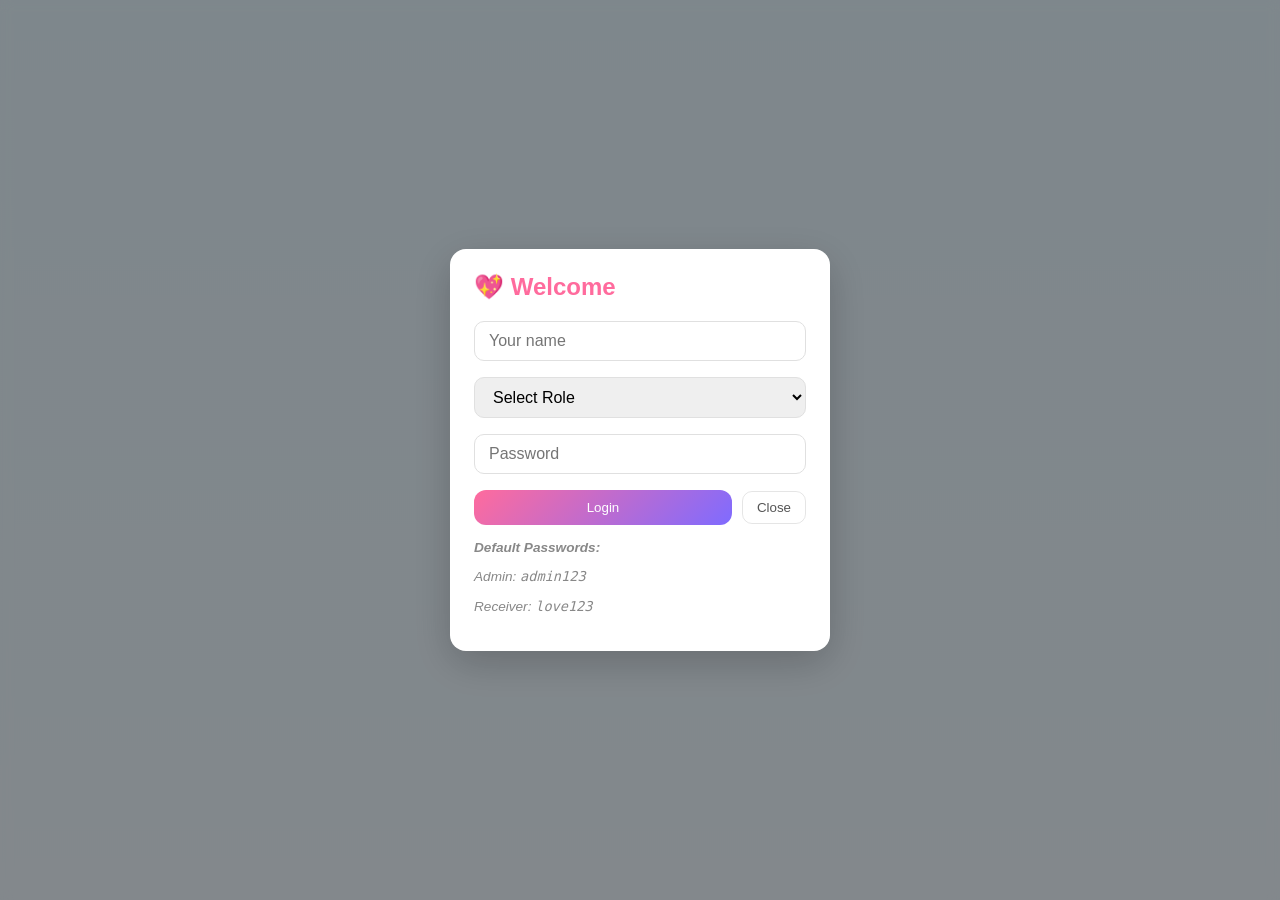
==== commit acd59502: "Update index.html" ====
--- a/index.html
+++ b/index.html
@@ -25,6 +25,7 @@
             background: linear-gradient(180deg, var(--bg1), var(--bg2));
             color: var(--text);
             -webkit-font-smoothing: antialiased;
+            overflow-x: hidden;
         }
         .modal {
             position: fixed;
@@ -86,16 +87,26 @@
             margin: 20px auto;
             padding: 16px;
         }
-        .controls {
-            display: flex;
-            gap: 10px;
-            flex-wrap: wrap;
-            align-items: center;
+        .tab-buttons {
+            display: flex;
+            gap: 8px;
             margin-bottom: 20px;
-            padding: 12px;
-            background: white;
-            border-radius: 12px;
-            box-shadow: 0 4px 15px rgba(0,0,0,0.05);
+            border-bottom: 1px solid #eee;
+            padding-bottom: 10px;
+        }
+        .tab-button {
+            padding: 8px 16px;
+            background: transparent;
+            border: none;
+            border-radius: 8px;
+            cursor: pointer;
+            color: #666;
+            transition: all 0.2s;
+        }
+        .tab-button.active {
+            background: rgba(124, 193, 255, 0.1);
+            color: var(--primary);
+            font-weight: 500;
         }
         .btn {
             padding: 10px 18px;
@@ -226,7 +237,7 @@
             .heart { width: 80px; height: 80px; }
             .titles h1 { font-size: 1.2rem; }
             .container { padding: 12px; }
-            .controls { flex-direction: column; align-items: stretch; }
+            .tab-buttons { overflow-x: auto; }
             .btn, .ghost { width: 100%; text-align: center; }
         }
         .confetti {
@@ -241,27 +252,6 @@
         @keyframes fall {
             0% { transform: translateY(-100px) rotate(0deg); opacity: 1; }
             100% { transform: translateY(100vh) rotate(360deg); opacity: 0; }
-        }
-        .tab-buttons {
-            display: flex;
-            gap: 8px;
-            margin-bottom: 20px;
-            border-bottom: 1px solid #eee;
-            padding-bottom: 10px;
-        }
-        .tab-button {
-            padding: 8px 16px;
-            background: transparent;
-            border: none;
-            border-radius: 8px;
-            cursor: pointer;
-            color: #666;
-            transition: all 0.2s;
-        }
-        .tab-button.active {
-            background: rgba(124, 193, 255, 0.1);
-            color: var(--primary);
-            font-weight: 500;
         }
         .audio-player {
             margin-top: 10px;
@@ -362,6 +352,27 @@
             font-size: 0.9rem;
             color: #27ae60;
         }
+        .comment-box {
+            margin-top: 10px;
+            display: flex;
+            gap: 8px;
+        }
+        .comment-box input {
+            flex: 1;
+            padding: 8px 12px;
+            border: 1px solid #ddd;
+            border-radius: 8px;
+        }
+        .comment-box button {
+            padding: 8px 16px;
+        }
+        .password-section {
+            background: #fff5f5;
+            padding: 20px;
+            border-radius: 12px;
+            margin-top: 20px;
+            border: 1px solid #ffe6e6;
+        }
     </style>
 </head>
 <body>
@@ -386,11 +397,10 @@
                 <button id="doLogin" class="btn primary" style="flex: 1;">Login</button>
                 <button id="closeLogin" class="btn ghost">Close</button>
             </div>
-            <div id="syncHint" class="muted-note" style="margin-top: 15px; display: none;">
-                <p><strong>📱 One-Time Setup:</strong></p>
-                <p>1. Admin: Generate sync code</p>
-                <p>2. Share code with receiver</p>
-                <p>3. That's it! Auto-sync starts</p>
+            <div class="muted-note" style="margin-top: 15px;">
+                <p><strong>Default Passwords:</strong></p>
+                <p>Admin: <code>admin123</code></p>
+                <p>Receiver: <code>love123</code></p>
             </div>
         </div>
     </div>
@@ -412,80 +422,114 @@
         </header>
 
         <main class="container">
-            <div class="tab-buttons">
+            <!-- Tabs - Show different tabs based on role -->
+            <div class="tab-buttons" id="tabButtons">
                 <button class="tab-button active" data-tab="read">📖 Read</button>
                 <button class="tab-button" data-tab="archive">📚 Archive</button>
-                <button class="tab-button" data-tab="admin">⚙️ Admin</button>
+                <!-- Admin tab only shown to admin -->
+                <button class="tab-button hidden" data-tab="admin" id="adminTabBtn">⚙️ Admin</button>
                 <button class="tab-button" data-tab="sync">🔗 Sync</button>
             </div>
 
-            <!-- Read Tab -->
+            <!-- Read Tab - For all users -->
             <section id="readView" class="panel">
                 <h2 style="color: var(--pink); margin-top: 0;">Today's Message ✨</h2>
                 <div id="todayContent"></div>
             </section>
 
-            <!-- Archive Tab -->
+            <!-- Archive Tab - For all users -->
             <section id="archiveView" class="panel hidden">
                 <h2 style="color: var(--pink); margin-top: 0;">All Messages 💌</h2>
                 <div id="archiveContent"></div>
             </section>
 
-            <!-- Admin Tab -->
+            <!-- Admin Tab - Only for admin -->
             <section id="adminPanel" class="panel hidden">
                 <h2 style="color: var(--pink); margin-top: 0;">Admin Panel ⚙️</h2>
                 
-                <!-- Password Management -->
-                <div class="credentials-section">
-                    <h3 style="margin-top: 0;">🔑 Change Passwords</h3>
-                    <div class="form-row">
-                        <label>Admin Password</label>
-                        <input id="adminPassword" type="password" placeholder="New admin password">
-                    </div>
-                    <div class="form-row">
-                        <label>Receiver Password</label>
-                        <input id="receiverPassword" type="password" placeholder="New receiver password">
-                    </div>
-                    <button id="updatePasswords" class="btn primary">Update Passwords</button>
+                <!-- Password Management Section -->
+                <div class="password-section">
+                    <h3 style="margin-top: 0; color: #ff6b6b;">🔑 Change Passwords</h3>
+                    <div class="muted-note" style="margin-bottom: 15px;">
+                        Change the login passwords for admin and receiver accounts.
+                    </div>
+                    
+                    <div class="form-row">
+                        <label>Current Admin Password (for verification)</label>
+                        <input id="currentAdminPass" type="password" placeholder="Enter current admin password">
+                    </div>
+                    
+                    <div class="form-row">
+                        <label>New Admin Password</label>
+                        <input id="newAdminPass" type="password" placeholder="Enter new admin password">
+                    </div>
+                    
+                    <div class="form-row">
+                        <label>Confirm New Admin Password</label>
+                        <input id="confirmAdminPass" type="password" placeholder="Confirm new admin password">
+                    </div>
+                    
+                    <div class="form-row">
+                        <label>New Receiver Password</label>
+                        <input id="newReceiverPass" type="password" placeholder="Enter new receiver password">
+                    </div>
+                    
+                    <div class="form-row">
+                        <label>Confirm New Receiver Password</label>
+                        <input id="confirmReceiverPass" type="password" placeholder="Confirm new receiver password">
+                    </div>
+                    
+                    <div class="row">
+                        <button id="updatePasswords" class="btn primary">Update Passwords</button>
+                        <button id="resetToDefault" class="btn ghost">Reset to Default</button>
+                    </div>
+                    
+                    <div id="passwordStatus" style="margin-top: 10px; font-size: 0.9rem;"></div>
                 </div>
 
                 <!-- Content Management -->
-                <h3>📝 Add New Message</h3>
-                <div class="form-row">
-                    <select id="contentType">
-                        <option value="message">Message 💌</option>
-                        <option value="poem">Poem ✍️</option>
-                        <option value="memory">Memory 🌟</option>
-                    </select>
+                <div style="margin-top: 30px;">
+                    <h3>📝 Add New Message</h3>
+                    <div class="form-row">
+                        <select id="contentType">
+                            <option value="message">Message 💌</option>
+                            <option value="poem">Poem ✍️</option>
+                            <option value="memory">Memory 🌟</option>
+                        </select>
+                    </div>
+                    <div class="form-row">
+                        <input id="contentTitle" placeholder="Title (optional)">
+                    </div>
+                    <div class="form-row">
+                        <textarea id="contentText" placeholder="Write your message here..." rows="4"></textarea>
+                    </div>
+                    <div class="form-row">
+                        <label>Schedule for later (optional)</label>
+                        <input id="scheduleDate" type="date">
+                        <input id="scheduleTime" type="time" value="09:00" style="margin-top: 8px;">
+                    </div>
+                    <div class="form-row">
+                        <label>Attach audio message (optional)</label>
+                        <input id="attachAudio" type="file" accept="audio/*">
+                    </div>
+                    <div class="row">
+                        <button id="addContentBtn" class="btn primary">Upload Message</button>
+                        <button id="exportJson" class="btn ghost">Export Backup</button>
+                        <button id="importJson" class="btn ghost">Import Backup</button>
+                    </div>
                 </div>
-                <div class="form-row">
-                    <input id="contentTitle" placeholder="Title (optional)">
+
+                <!-- Manage Existing Content -->
+                <div style="margin-top: 30px;">
+                    <h3>📋 All Messages</h3>
+                    <div id="contentList"></div>
                 </div>
-                <div class="form-row">
-                    <textarea id="contentText" placeholder="Write your message here..." rows="4"></textarea>
+
+                <!-- Activity Log -->
+                <div style="margin-top: 30px;">
+                    <h3>📊 Activity Log</h3>
+                    <div id="activityLog" class="activity"></div>
                 </div>
-                <div class="form-row">
-                    <label>Schedule for later (optional)</label>
-                    <input id="scheduleDate" type="date">
-                    <input id="scheduleTime" type="time" value="09:00" style="margin-top: 8px;">
-                </div>
-                <div class="form-row">
-                    <label>Attach audio message (optional)</label>
-                    <input id="attachAudio" type="file" accept="audio/*">
-                </div>
-                <div class="row">
-                    <button id="addContentBtn" class="btn primary">Upload Message</button>
-                    <button id="exportJson" class="btn ghost">Export Backup</button>
-                    <button id="importJson" class="btn ghost">Import Backup</button>
-                </div>
-
-                <!-- Manage Existing Content -->
-                <h3 style="margin-top: 30px;">📋 All Messages</h3>
-                <div id="contentList"></div>
-
-                <!-- Activity Log -->
-                <h3 style="margin-top: 30px;">📊 Activity Log</h3>
-                <div id="activityLog" class="activity"></div>
             </section>
 
             <!-- Sync Tab -->
@@ -519,1115 +563,4 @@
                     
                     <div class="qr-container" style="display: none;" id="qrSection">
                         <h4>📱 Scan QR Code</h4>
-                        <div class="qr-code" id="qrCode"></div>
-                        <p class="muted-note">Receiver can scan this QR code instead of entering code manually</p>
-                    </div>
-                    
-                    <div class="form-row">
-                        <label>Or share this link:</label>
-                        <input id="syncLink" type="text" readonly style="background: #f8f9ff; font-family: monospace;">
-                    </div>
-                </div>
-
-                <!-- For Receiver: Enter Code -->
-                <div id="receiverSyncSection" class="credentials-section" style="display: none;">
-                    <h3 style="margin-top: 0;">📥 Connect to Admin</h3>
-                    <div class="muted-note">
-                        Enter the sync code shared by admin. This is a one-time setup.
-                    </div>
-                    
-                    <div class="form-row">
-                        <label>Enter Admin's Sync Code</label>
-                        <input id="enterSyncCode" type="text" placeholder="Enter 6-digit code" maxlength="6" style="text-align: center; font-size: 18px; letter-spacing: 8px;">
-                    </div>
-                    
-                    <div class="row">
-                        <button id="connectToAdmin" class="btn primary">Connect</button>
-                        <button id="scanQRCode" class="btn ghost" style="display: none;">Scan QR Code</button>
-                    </div>
-                    
-                    <div id="connectionStatus" class="sync-status" style="display: none; margin-top: 10px;"></div>
-                </div>
-
-                <!-- Connected Devices -->
-                <div class="credentials-section">
-                    <h3 style="margin-top: 0;">📡 Connected Devices</h3>
-                    <div id="connectedDevices"></div>
-                </div>
-
-                <!-- Manual Sync Controls -->
-                <div class="credentials-section">
-                    <h3 style="margin-top: 0;">⚙️ Sync Settings</h3>
-                    <div class="form-row">
-                        <label>Auto-sync interval</label>
-                        <select id="syncInterval">
-                            <option value="1">Every 1 minute</option>
-                            <option value="2" selected>Every 2 minutes</option>
-                            <option value="5">Every 5 minutes</option>
-                            <option value="10">Every 10 minutes</option>
-                        </select>
-                    </div>
-                    <div class="row">
-                        <button id="manualSync" class="btn ghost">Sync Now</button>
-                        <button id="resetSync" class="btn ghost">Reset Connection</button>
-                    </div>
-                </div>
-            </section>
-        </main>
-    </div>
-
-    <!-- Notification Container -->
-    <div id="notificationContainer"></div>
-
-    <!-- Include QR Code Library -->
-    <script src="https://cdn.jsdelivr.net/npm/qrcode@1.5.3/build/qrcode.min.js"></script>
-
-    <script>
-        // ============================================
-        // GIFT APP - DEBUGGED & TESTED VERSION
-        // ============================================
-        
-        // App Configuration
-        const STORAGE_KEY = 'gift_app_auto_sync_v2';
-        const SYNC_CONFIG_KEY = 'gift_sync_config';
-        
-        const DEFAULT_DATA = {
-            settings: {
-                title: '💝 Gift For You',
-                subtitle: 'Every moment with you is special',
-                frontImage: 'https://images.unsplash.com/photo-1518568814500-bf0f8d125f46?w=150&h=150&fit=crop&crop=face',
-                credentials: {
-                    adminPass: 'admin123',
-                    receiverPass: 'love123'
-                }
-            },
-            messages: [],
-            nextId: 1,
-            activity: [],
-            reminders: []
-        };
-
-        // Load or initialize data
-        let appData = JSON.parse(localStorage.getItem(STORAGE_KEY)) || DEFAULT_DATA;
-        let currentUser = null;
-        
-        // Load sync configuration
-        let syncConfig = JSON.parse(localStorage.getItem(SYNC_CONFIG_KEY)) || {
-            isAdmin: false,
-            syncCode: null,
-            connectedTo: null,
-            lastSync: null,
-            autoSyncInterval: 2,
-            devices: []
-        };
-        
-        let autoSyncInterval = null;
-        let lastMessageCount = appData.messages.length;
-
-        // ============================================
-        // INITIALIZATION
-        // ============================================
-
-        document.addEventListener('DOMContentLoaded', function() {
-            initializeApp();
-        });
-
-        function initializeApp() {
-            console.log('Initializing app...');
-            
-            // Setup tab switching
-            document.querySelectorAll('.tab-button').forEach(btn => {
-                btn.addEventListener('click', function() {
-                    const tab = this.dataset.tab;
-                    document.querySelectorAll('.tab-button').forEach(b => b.classList.remove('active'));
-                    this.classList.add('active');
-                    
-                    // Hide all panels
-                    document.getElementById('readView').classList.add('hidden');
-                    document.getElementById('archiveView').classList.add('hidden');
-                    document.getElementById('adminPanel').classList.add('hidden');
-                    document.getElementById('syncView').classList.add('hidden');
-                    
-                    // Show selected panel
-                    document.getElementById(tab + 'View').classList.remove('hidden');
-                });
-            });
-
-            // Setup event listeners
-            setupEventListeners();
-            
-            // Initial render
-            renderAll();
-            
-            // Start auto-sync if connected
-            startAutoSync();
-            
-            // Check for scheduled releases
-            setInterval(checkScheduledReleases, 60000);
-            
-            console.log('App initialized successfully');
-        }
-
-        function setupEventListeners() {
-            // Login/Logout
-            document.getElementById('doLogin').addEventListener('click', doLogin);
-            document.getElementById('closeLogin').addEventListener('click', function() {
-                document.getElementById('loginModal').classList.add('hidden');
-            });
-            document.getElementById('logoutBtn').addEventListener('click', logout);
-            
-            // Content management
-            document.getElementById('addContentBtn').addEventListener('click', addContent);
-            document.getElementById('updatePasswords').addEventListener('click', updatePasswords);
-            document.getElementById('exportJson').addEventListener('click', exportData);
-            document.getElementById('importJson').addEventListener('click', importData);
-            document.getElementById('heartImage').addEventListener('click', uploadHeart);
-            
-            // Title/subtitle editing
-            document.getElementById('siteTitle').addEventListener('click', makeEditable);
-            document.getElementById('subtitle').addEventListener('click', makeEditable);
-            
-            // Sync functionality
-            document.getElementById('generateSyncCode').addEventListener('click', generateSyncCode);
-            document.getElementById('copySyncCode').addEventListener('click', copySyncCode);
-            document.getElementById('shareViaWhatsApp').addEventListener('click', shareViaWhatsApp);
-            document.getElementById('connectToAdmin').addEventListener('click', connectToAdmin);
-            document.getElementById('manualSync').addEventListener('click', manualSync);
-            document.getElementById('resetSync').addEventListener('click', resetSync);
-            document.getElementById('syncInterval').addEventListener('change', updateSyncInterval);
-            
-            // Show sync instructions
-            document.getElementById('loginName').addEventListener('focus', function() {
-                document.getElementById('syncHint').style.display = 'block';
-            });
-            
-            console.log('Event listeners setup complete');
-        }
-
-        // ============================================
-        // LOGIN & USER MANAGEMENT
-        // ============================================
-
-        function doLogin() {
-            const name = document.getElementById('loginName').value.trim();
-            const role = document.getElementById('loginRole').value;
-            const pass = document.getElementById('loginPass').value;
-            
-            if (!name || !role) {
-                alert('Please enter name and select role');
-                return;
-            }
-            
-            let isValid = false;
-            if (role === 'admin' && pass === appData.settings.credentials.adminPass) {
-                isValid = true;
-            } else if (role === 'receiver' && pass === appData.settings.credentials.receiverPass) {
-                isValid = true;
-            }
-            
-            if (isValid) {
-                currentUser = { name: name, role: role };
-                document.getElementById('userLabel').textContent = `${name} (${role})`;
-                
-                // Update sync config
-                syncConfig.isAdmin = (role === 'admin');
-                saveSyncConfig();
-                
-                // Log activity
-                appData.activity.push(`${name} logged in as ${role} at ${new Date().toLocaleString()}`);
-                saveData();
-                
-                // Show app, hide login
-                document.getElementById('loginModal').classList.add('hidden');
-                document.getElementById('app').classList.remove('hidden');
-                
-                // Show confetti
-                showConfetti();
-                
-                // Render all
-                renderAll();
-                
-                // Show notification for new user
-                if (role === 'admin' && !syncConfig.syncCode) {
-                    setTimeout(() => {
-                        showNotification('Generate a sync code to share with receiver', 'info');
-                    }, 1000);
-                }
-                
-                console.log('Login successful:', { name, role });
-            } else {
-                alert('Invalid credentials');
-            }
-        }
-
-        function logout() {
-            currentUser = null;
-            document.getElementById('app').classList.add('hidden');
-            document.getElementById('loginModal').classList.remove('hidden');
-            document.getElementById('loginName').value = '';
-            document.getElementById('loginPass').value = '';
-            console.log('User logged out');
-        }
-
-        // ============================================
-        // AUTO-SYNC SYSTEM
-        // ============================================
-
-        function startAutoSync() {
-            // Clear any existing interval
-            if (autoSyncInterval) {
-                clearInterval(autoSyncInterval);
-                autoSyncInterval = null;
-            }
-            
-            // Only start if connected
-            if ((syncConfig.isAdmin && syncConfig.syncCode) || (!syncConfig.isAdmin && syncConfig.connectedTo)) {
-                const interval = syncConfig.autoSyncInterval * 60000;
-                autoSyncInterval = setInterval(autoSync, interval);
-                
-                // Do initial sync
-                setTimeout(autoSync, 2000);
-                
-                updateAutoSyncStatus('Auto-sync started: ' + syncConfig.autoSyncInterval + ' minutes');
-                console.log('Auto-sync started with interval:', interval);
-            } else {
-                updateAutoSyncStatus('Not connected to any device');
-            }
-        }
-
-        function autoSync() {
-            if (!currentUser) return;
-            
-            console.log('Auto-sync running...');
-            
-            if (syncConfig.isAdmin && syncConfig.syncCode) {
-                // Admin: Push data to cloud
-                pushDataToCloud();
-            } else if (!syncConfig.isAdmin && syncConfig.connectedTo) {
-                // Receiver: Pull data from cloud
-                pullDataFromCloud();
-            }
-            
-            updateLastSyncTime();
-        }
-
-        function pushDataToCloud() {
-            if (!syncConfig.syncCode) {
-                console.log('No sync code, skipping push');
-                return;
-            }
-            
-            try {
-                const syncData = {
-                    appData: appData,
-                    timestamp: new Date().toISOString(),
-                    syncedBy: currentUser.name,
-                    syncCode: syncConfig.syncCode
-                };
-                
-                // Store in localStorage with sync code as key
-                localStorage.setItem('gift_cloud_' + syncConfig.syncCode, JSON.stringify(syncData));
-                
-                // Update last sync
-                syncConfig.lastSync = new Date().toISOString();
-                saveSyncConfig();
-                
-                // Log activity
-                appData.activity.push(`Data auto-synced to cloud at ${new Date().toLocaleString()}`);
-                saveData();
-                
-                updateAutoSyncStatus('Data pushed to cloud');
-                console.log('Data pushed to cloud');
-                
-            } catch (error) {
-                console.error('Auto-sync error:', error);
-                updateAutoSyncStatus('Sync failed: ' + error.message, 'error');
-            }
-        }
-
-        function pullDataFromCloud() {
-            if (!syncConfig.connectedTo) {
-                console.log('Not connected to admin, skipping pull');
-                return;
-            }
-            
-            try {
-                // Get data from localStorage using sync code
-                const syncData = localStorage.getItem('gift_cloud_' + syncConfig.connectedTo);
-                
-                if (!syncData) {
-                    updateAutoSyncStatus('No data found from admin', 'error');
-                    console.log('No cloud data found for code:', syncConfig.connectedTo);
-                    return;
-                }
-                
-                const parsedData = JSON.parse(syncData);
-                
-                // Check if there are new messages
-                const newMessageCount = parsedData.appData.messages.length;
-                if (newMessageCount > lastMessageCount) {
-                    const newMessages = newMessageCount - lastMessageCount;
-                    
-                    // Show notification for new messages
-                    showNotification(`📨 ${newMessages} new message(s) from admin!`, 'success');
-                    
-                    // Update app data
-                    appData = parsedData.appData;
-                    saveData();
-                    
-                    // Update last sync
-                    syncConfig.lastSync = new Date().toISOString();
-                    saveSyncConfig();
-                    
-                    // Re-render everything
-                    renderAll();
-                    
-                    updateAutoSyncStatus(`${newMessages} new messages synced`);
-                    console.log(`${newMessages} new messages synced`);
-                    
-                    // Update message count
-                    lastMessageCount = newMessageCount;
-                } else {
-                    updateAutoSyncStatus('Already up to date');
-                }
-                
-            } catch (error) {
-                console.error('Auto-sync error:', error);
-                updateAutoSyncStatus('Sync failed: ' + error.message, 'error');
-            }
-        }
-
-        function manualSync() {
-            console.log('Manual sync triggered');
-            if (syncConfig.isAdmin) {
-                pushDataToCloud();
-            } else {
-                pullDataFromCloud();
-            }
-        }
-
-        // ============================================
-        // SYNC CODE MANAGEMENT
-        // ============================================
-
-        function generateSyncCode() {
-            if (!currentUser || currentUser.role !== 'admin') {
-                alert('Only admin can generate sync codes');
-                return;
-            }
-            
-            // Generate 6-digit code
-            const code = Math.floor(100000 + Math.random() * 900000).toString();
-            syncConfig.syncCode = code;
-            syncConfig.lastSync = new Date().toISOString();
-            saveSyncConfig();
-            
-            // Update display
-            updateSyncCodeDisplay();
-            
-            // Generate QR code
-            generateQRCode(code);
-            
-            // Generate shareable link
-            const shareLink = window.location.origin + window.location.pathname + '?sync=' + code;
-            document.getElementById('syncLink').value = shareLink;
-            
-            // Show notification
-            showNotification('Sync code generated! Share it with receiver', 'success');
-            
-            // Auto-push initial data
-            setTimeout(pushDataToCloud, 1000);
-            
-            console.log('Sync code generated:', code);
-        }
-
-        function connectToAdmin() {
-            const code = document.getElementById('enterSyncCode').value.trim();
-            
-            if (!code || code.length !== 6) {
-                alert('Please enter a valid 6-digit code');
-                return;
-            }
-            
-            // Try to connect
-            syncConfig.connectedTo = code;
-            syncConfig.lastSync = new Date().toISOString();
-            saveSyncConfig();
-            
-            // Show success message
-            document.getElementById('connectionStatus').textContent = '✓ Connected to admin!';
-            document.getElementById('connectionStatus').className = 'sync-status sync-success';
-            document.getElementById('connectionStatus').style.display = 'block';
-            
-            // Start auto-sync
-            startAutoSync();
-            
-            // Show notification
-            showNotification('Connected to admin! Auto-sync started', 'success');
-            
-            // Do initial sync
-            setTimeout(pullDataFromCloud, 2000);
-            
-            console.log('Connected to admin with code:', code);
-        }
-
-        function resetSync() {
-            if (confirm('Reset all sync connections? This will disconnect from all devices.')) {
-                syncConfig.syncCode = null;
-                syncConfig.connectedTo = null;
-                syncConfig.lastSync = null;
-                syncConfig.devices = [];
-                saveSyncConfig();
-                
-                // Clear interval
-                if (autoSyncInterval) {
-                    clearInterval(autoSyncInterval);
-                    autoSyncInterval = null;
-                }
-                
-                renderAll();
-                showNotification('Sync connections reset', 'info');
-                
-                console.log('Sync reset complete');
-            }
-        }
-
-        function updateSyncInterval() {
-            const interval = parseInt(document.getElementById('syncInterval').value);
-            syncConfig.autoSyncInterval = interval;
-            saveSyncConfig();
-            startAutoSync();
-            
-            showNotification(`Auto-sync interval set to ${interval} minutes`, 'info');
-            console.log('Sync interval updated to:', interval);
-        }
-
-        // ============================================
-        // HELPER FUNCTIONS
-        // ============================================
-
-        function updateSyncCodeDisplay() {
-            if (syncConfig.syncCode) {
-                document.getElementById('syncCodeDisplay').textContent = syncConfig.syncCode;
-                document.getElementById('qrSection').style.display = 'block';
-            }
-        }
-
-        function generateQRCode(code) {
-            const qrContainer = document.getElementById('qrCode');
-            qrContainer.innerHTML = '';
-            
-            // Simple QR code generation using canvas
-            const canvas = document.createElement('canvas');
-            QRCode.toCanvas(canvas, code, {
-                width: 180,
-                margin: 1,
-                color: {
-                    dark: '#000000',
-                    light: '#ffffff'
-                }
-            }, function(error) {
-                if (error) {
-                    console.error('QR code error:', error);
-                    qrContainer.innerHTML = '<div style="padding: 20px; color: #666;">QR Code Error</div>';
-                } else {
-                    qrContainer.appendChild(canvas);
-                }
-            });
-        }
-
-        function copySyncCode() {
-            if (syncConfig.syncCode) {
-                navigator.clipboard.writeText(syncConfig.syncCode)
-                    .then(() => showNotification('Code copied to clipboard', 'success'))
-                    .catch(() => alert('Failed to copy code'));
-            }
-        }
-
-        function shareViaWhatsApp() {
-            if (syncConfig.syncCode) {
-                const text = `Join my Gift App! Sync code: ${syncConfig.syncCode}\n\nOpen the app and enter this code to receive messages automatically.`;
-                const url = `https://wa.me/?text=${encodeURIComponent(text)}`;
-                window.open(url, '_blank');
-            }
-        }
-
-        function updateAutoSyncStatus(message, type = 'success') {
-            const statusDiv = document.getElementById('autoSyncStatus');
-            if (statusDiv) {
-                statusDiv.textContent = message;
-                statusDiv.className = 'sync-status';
-                statusDiv.classList.add('sync-' + type);
-            }
-        }
-
-        function updateLastSyncTime() {
-            const timeDiv = document.getElementById('lastSyncTime');
-            if (timeDiv) {
-                if (syncConfig.lastSync) {
-                    const time = new Date(syncConfig.lastSync).toLocaleTimeString();
-                    timeDiv.textContent = `Last sync: ${time}`;
-                } else {
-                    timeDiv.textContent = 'Never synced';
-                }
-            }
-        }
-
-        function showNotification(message, type = 'info') {
-            const container = document.getElementById('notificationContainer');
-            if (!container) return;
-            
-            const notification = document.createElement('div');
-            notification.className = 'notification';
-            
-            const icons = {
-                success: '✅',
-                error: '❌',
-                info: '💡',
-                message: '💌'
-            };
-            
-            notification.innerHTML = `
-                <div class="notification-icon">${icons[type] || '💡'}</div>
-                <div class="notification-content">${message}</div>
-                <button class="notification-close">&times;</button>
-            `;
-            
-            container.appendChild(notification);
-            
-            // Auto-remove after 5 seconds
-            setTimeout(() => {
-                notification.style.opacity = '0';
-                notification.style.transform = 'translateX(100%)';
-                setTimeout(() => {
-                    if (notification.parentNode) {
-                        notification.remove();
-                    }
-                }, 300);
-            }, 5000);
-            
-            // Close button
-            notification.querySelector('.notification-close').addEventListener('click', () => {
-                notification.remove();
-            });
-        }
-
-        // ============================================
-        // CONTENT MANAGEMENT
-        // ============================================
-
-        function addContent() {
-            if (!currentUser || currentUser.role !== 'admin') {
-                alert('Only admin can add content');
-                return;
-            }
-            
-            const type = document.getElementById('contentType').value;
-            const title = document.getElementById('contentTitle').value.trim();
-            const content = document.getElementById('contentText').value.trim();
-            const date = document.getElementById('scheduleDate').value;
-            const time = document.getElementById('scheduleTime').value || '09:00';
-            
-            if (!content) {
-                alert('Please write some content');
-                return;
-            }
-            
-            const newMessage = {
-                id: appData.nextId++,
-                type: type,
-                title: title || '(No title)',
-                content: content,
-                dateAdded: new Date().toISOString(),
-                scheduled: date || null,
-                scheduledTime: time,
-                released: !date,
-                postedOn: date ? null : new Date().toISOString(),
-                comments: [],
-                audio: null,
-                seenBy: []
-            };
-            
-            // Handle audio attachment
-            const audioFile = document.getElementById('attachAudio').files[0];
-            if (audioFile) {
-                const reader = new FileReader();
-                reader.onload = function(e) {
-                    newMessage.audio = e.target.result;
-                    finalizeAddContent(newMessage);
-                };
-                reader.readAsDataURL(audioFile);
-            } else {
-                finalizeAddContent(newMessage);
-            }
-        }
-
-        function finalizeAddContent(message) {
-            appData.messages.push(message);
-            appData.activity.push(`Admin added "${message.title}" at ${new Date().toLocaleString()}`);
-            
-            // Clear form
-            document.getElementById('contentTitle').value = '';
-            document.getElementById('contentText').value = '';
-            document.getElementById('scheduleDate').value = '';
-            document.getElementById('attachAudio').value = '';
-            
-            saveData();
-            renderAll();
-            showNotification('Message added! Auto-syncing to receiver...', 'success');
-            
-            // Auto-sync to cloud
-            setTimeout(pushDataToCloud, 1000);
-            
-            console.log('Message added:', message.title);
-        }
-
-        function updatePasswords() {
-            if (!currentUser || currentUser.role !== 'admin') {
-                alert('Only admin can update passwords');
-                return;
-            }
-            
-            const adminPass = document.getElementById('adminPassword').value.trim();
-            const receiverPass = document.getElementById('receiverPassword').value.trim();
-            
-            if (!adminPass || !receiverPass) {
-                alert('Please fill both password fields');
-                return;
-            }
-            
-            appData.settings.credentials.adminPass = adminPass;
-            appData.settings.credentials.receiverPass = receiverPass;
-            appData.activity.push(`Admin updated passwords at ${new Date().toLocaleString()}`);
-            
-            // Clear password fields
-            document.getElementById('adminPassword').value = '';
-            document.getElementById('receiverPassword').value = '';
-            
-            saveData();
-            showNotification('Passwords updated!', 'success');
-            
-            // Auto-sync
-            setTimeout(pushDataToCloud, 1000);
-            
-            console.log('Passwords updated');
-        }
-
-        function uploadHeart() {
-            if (!currentUser || currentUser.role !== 'admin') return;
-            
-            const input = document.createElement('input');
-            input.type = 'file';
-            input.accept = 'image/*';
-            input.onchange = function(e) {
-                const file = e.target.files[0];
-                if (!file) return;
-                
-                const reader = new FileReader();
-                reader.onload = function(e) {
-                    appData.settings.frontImage = e.target.result;
-                    document.getElementById('heartImage').src = e.target.result;
-                    appData.activity.push(`Admin updated heart image at ${new Date().toLocaleString()}`);
-                    saveData();
-                    setTimeout(pushDataToCloud, 1000);
-                };
-                reader.readAsDataURL(file);
-            };
-            input.click();
-        }
-
-        function makeEditable(e) {
-            if (!currentUser || currentUser.role !== 'admin') return;
-            
-            const element = e.target;
-            element.contentEditable = true;
-            element.focus();
-            
-            const originalText = element.textContent;
-            
-            function saveChanges() {
-                element.contentEditable = false;
-                element.onblur = null;
-                
-                if (element.textContent !== originalText) {
-                    if (element.id === 'siteTitle') {
-                        appData.settings.title = element.textContent;
-                    } else if (element.id === 'subtitle') {
-                        appData.settings.subtitle = element.textContent;
-                    }
-                    appData.activity.push(`Admin updated ${element.id} at ${new Date().toLocaleString()}`);
-                    saveData();
-                    setTimeout(pushDataToCloud, 1000);
-                }
-            }
-            
-            element.onblur = saveChanges;
-            
-            // Also save on Enter key
-            element.onkeydown = function(e) {
-                if (e.key === 'Enter') {
-                    e.preventDefault();
-                    saveChanges();
-                }
-            };
-        }
-
-        function exportData() {
-            const dataStr = JSON.stringify(appData, null, 2);
-            const dataUri = 'data:application/json;charset=utf-8,'+ encodeURIComponent(dataStr);
-            const exportFileDefaultName = 'gift-app-backup.json';
-            
-            const linkElement = document.createElement('a');
-            linkElement.setAttribute('href', dataUri);
-            linkElement.setAttribute('download', exportFileDefaultName);
-            linkElement.click();
-            
-            console.log('Data exported');
-        }
-
-        function importData() {
-            const input = document.createElement('input');
-            input.type = 'file';
-            input.accept = '.json';
-            input.onchange = function(e) {
-                const file = e.target.files[0];
-                if (!file) return;
-                
-                const reader = new FileReader();
-                reader.onload = function(e) {
-                    try {
-                        const importedData = JSON.parse(e.target.result);
-                        if (confirm('Importing will replace all current data. Continue?')) {
-                            appData = importedData;
-                            saveData();
-                            renderAll();
-                            showNotification('Data imported!', 'success');
-                            setTimeout(pushDataToCloud, 1000);
-                        }
-                    } catch (err) {
-                        alert('Invalid JSON file');
-                    }
-                };
-                reader.readAsText(file);
-            };
-            input.click();
-        }
-
-        function checkScheduledReleases() {
-            const now = new Date();
-            let changed = false;
-            
-            appData.messages.forEach(message => {
-                if (message.released || !message.scheduled) return;
-                
-                const scheduledTime = new Date(message.scheduled + 'T' + (message.scheduledTime || '09:00'));
-                if (scheduledTime <= now) {
-                    message.released = true;
-                    message.postedOn = new Date().toISOString();
-                    appData.activity.push(`Message "${message.title}" released at ${new Date().toLocaleString()}`);
-                    changed = true;
-                }
-            });
-            
-            if (changed) {
-                saveData();
-                renderAll();
-                setTimeout(pushDataToCloud, 1000);
-            }
-        }
-
-        // ============================================
-        // RENDER FUNCTIONS
-        // ============================================
-
-        function renderAll() {
-            console.log('Rendering app...');
-            
-            // Update header
-            document.getElementById('siteTitle').textContent = appData.settings.title;
-            document.getElementById('subtitle').textContent = appData.settings.subtitle;
-            document.getElementById('heartImage').src = appData.settings.frontImage;
-            
-            // Show/hide sync sections based on role
-            if (currentUser) {
-                if (currentUser.role === 'admin') {
-                    document.getElementById('adminSyncSection').style.display = 'block';
-                    document.getElementById('receiverSyncSection').style.display = 'none';
-                    updateSyncCodeDisplay();
-                } else {
-                    document.getElementById('adminSyncSection').style.display = 'none';
-                    document.getElementById('receiverSyncSection').style.display = 'block';
-                }
-                
-                // Update sync interval selector
-                document.getElementById('syncInterval').value = syncConfig.autoSyncInterval;
-                
-                // Update last sync time
-                updateLastSyncTime();
-                
-                // Update connected devices
-                updateConnectedDevices();
-            }
-            
-            // Today's message
-            const today = new Date().toISOString().split('T')[0];
-            let todayMessage = appData.messages.find(m => 
-                m.scheduled === today && m.released
-            ) || appData.messages.filter(m => m.released).slice(-1)[0];
-            
-            if (todayMessage) {
-                document.getElementById('todayContent').innerHTML = renderMessage(todayMessage);
-            } else {
-                document.getElementById('todayContent').innerHTML = 
-                    '<div class="muted-note">No message for today yet. Check back soon! 💝</div>';
-            }
-            
-            // Archive messages
-            const archiveContent = document.getElementById('archiveContent');
-            if (appData.messages.length > 0) {
-                archiveContent.innerHTML = appData.messages
-                    .slice()
-                    .reverse()
-                    .map(m => `<div class="msg" data-id="${m.id}">${renderMessage(m)}</div>`)
-                    .join('');
-            } else {
-                archiveContent.innerHTML = '<div class="muted-note">No messages yet.</div>';
-            }
-            
-            // Content list for admin
-            const contentList = document.getElementById('contentList');
-            if (appData.messages.length > 0) {
-                contentList.innerHTML = appData.messages
-                    .slice()
-                    .reverse()
-                    .map(m => `
-                        <div style="padding: 12px; background: #f8f9ff; border-radius: 10px; margin-bottom: 10px; display: flex; justify-content: space-between; align-items: center;">
-                            <div>
-                                <strong>${m.title}</strong>
-                                <div class="small">${m.type} • ${new Date(m.dateAdded).toLocaleDateString()}</div>
-                                ${m.scheduled && !m.released ? '<span class="reminder-badge">Scheduled</span>' : ''}
-                            </div>
-                            ${currentUser && currentUser.role === 'admin' ? `
-                                <div style="display: flex; gap: 8px;">
-                                    <button class="ghost" onclick="window.editMessage(${m.id})">Edit</button>
-                                    <button class="ghost" onclick="window.deleteMessage(${m.id})">Delete</button>
-                                </div>
-                            ` : ''}
-                        </div>
-                    `)
-                    .join('');
-            } else {
-                contentList.innerHTML = '<div class="muted-note">No messages yet.</div>';
-            }
-            
-            // Activity log
-            const activityLog = document.getElementById('activityLog');
-            activityLog.innerHTML = appData.activity
-                .slice()
-                .reverse()
-                .slice(0, 20)
-                .map(a => `<div style="padding: 6px 0; border-bottom: 1px solid #eee;">${a}</div>`)
-                .join('');
-            
-            console.log('Render complete');
-        }
-
-        function renderMessage(message) {
-            let html = `
-                <div class="meta">
-                    <span>${message.type === 'poem' ? '✍️ Poem' : message.type === 'memory' ? '🌟 Memory' : '💌 Message'}</span>
-                    <span>${new Date(message.dateAdded).toLocaleDateString()}</span>
-                </div>
-                ${message.title ? `<h3 style="margin-top: 0; color: var(--pink);">${message.title}</h3>` : ''}
-                <div style="white-space: pre-line; line-height: 1.6;">${escapeHtml(message.content)}</div>
-            `;
-            
-            if (message.audio) {
-                html += `
-                    <div style="margin-top: 15px;">
-                        <audio controls class="audio-player">
-                            <source src="${message.audio}" type="audio/mpeg">
-                        </audio>
-                    </div>
-                `;
-            }
-            
-            // Add comments section
-            if (message.comments && message.comments.length > 0) {
-                html += `
-                    <div style="margin-top: 15px; padding-top: 15px; border-top: 1px solid #eee;">
-                        <strong>Comments (${message.comments.length}):</strong>
-                        ${message.comments.map(c => `
-                            <div class="comment">
-                                <div class="small"><strong>${c.by}</strong> • ${new Date(c.when).toLocaleString()}</div>
-                                <div>${escapeHtml(c.text)}</div>
-                            </div>
-                        `).join('')}
-                    </div>
-                `;
-            }
-            
-            // Add comment button
-            if (currentUser) {
-                html += `
-                    <div style="margin-top: 15px; display: flex; gap: 10px;">
-                        <button class="ghost" onclick="window.addComment(${message.id})">Add Comment</button>
-                        ${currentUser.role === 'receiver' ? `
-                            <button class="ghost" onclick="window.setReminder(${message.id})">Set Reminder</button>
-                        ` : ''}
-                    </div>
-                `;
-            }
-            
-            return html;
-        }
-
-        function updateConnectedDevices() {
-            const devicesDiv = document.getElementById('connectedDevices');
-            if (!devicesDiv) return;
-            
-            if (currentUser && currentUser.role === 'admin' && syncConfig.syncCode) {
-                devicesDiv.innerHTML = `
-                    <div class="muted-note">
-                        <strong>Your sync code:</strong> ${syncConfig.syncCode}
-                        <br>
-                        Share this code with receiver. Once they enter it, messages will sync automatically every ${syncConfig.autoSyncInterval} minutes.
-                    </div>
-                `;
-            } else if (currentUser && currentUser.role === 'receiver' && syncConfig.connectedTo) {
-                devicesDiv.innerHTML = `
-                    <div class="muted-note sync-success">
-                        ✓ Connected to admin (Code: ${syncConfig.connectedTo})
-                        <br>
-                        Auto-syncing every ${syncConfig.autoSyncInterval} minutes
-                    </div>
-                `;
-            } else {
-                devicesDiv.innerHTML = `
-                    <div class="muted-note">
-                        Not connected to any device. 
-                        ${currentUser && currentUser.role === 'admin' ? 'Generate a sync code to share.' : 'Enter admin\'s sync code to connect.'}
-                    </div>
-                `;
-            }
-        }
-
-        // ============================================
-        // GLOBAL FUNCTIONS (for button onclick)
-        // ============================================
-
-        window.editMessage = function(messageId) {
-            if (!currentUser || currentUser.role !== 'admin') return;
-            
-            const message = appData.messages.find(m => m.id === messageId);
-            if (!message) return;
-            
-            const newContent = prompt('Edit message content:', message.content);
-            if (newContent !== null) {
-                message.content = newContent;
-                appData.activity.push(`Admin edited "${message.title}" at ${new Date().toLocaleString()}`);
-                saveData();
-                renderAll();
-                setTimeout(pushDataToCloud, 1000);
-            }
-        };
-
-        window.deleteMessage = function(messageId) {
-            if (!currentUser || currentUser.role !== 'admin') return;
-            
-            if (confirm('Are you sure you want to delete this message?')) {
-                appData.messages = appData.messages.filter(m => m.id !== messageId);
-                appData.activity.push(`Admin deleted a message at ${new Date().toLocaleString()}`);
-                saveData();
-                renderAll();
-                setTimeout(pushDataToCloud, 1000);
-            }
-        };
-
-        window.addComment = function(messageId) {
-            if (!currentUser) return;
-            
-            const text = prompt('Write your comment:');
-            if (!text) return;
-            
-            const message = appData.messages.find(m => m.id === messageId);
-            if (!message) return;
-            
-            if (!message.comments) message.comments = [];
-            message.comments.push({
-                by: currentUser.name,
-                when: new Date().toISOString(),
-                text: text
-            });
-            
-            appData.activity.push(`${currentUser.name} commented on "${message.title}" at ${new Date().toLocaleString()}`);
-            saveData();
-            renderAll();
-            
-            // If admin added comment, sync it
-            if (currentUser.role === 'admin') {
-                setTimeout(pushDataToCloud, 1000);
-            }
-        };
-
-        window.setReminder = function(messageId) {
-            if (!currentUser) return;
-            
-            const date = prompt('Enter reminder date (YYYY-MM-DD):');
-            const time = prompt('Enter reminder time (HH:MM):', '09:00');
-            
-            if (date && time) {
-                if (!appData.reminders) appData.reminders = [];
-                appData.reminders.push({
-                    id: appData.nextId++,
-                    messageId: messageId,
-                    userId: currentUser.name,
-                    when: `${date}T${time}`,
-                    created: new Date().toISOString()
-                });
-                
-                appData.activity.push(`${currentUser.name} set a reminder at ${new Date().toLocaleString()}`);
-                saveData();
-                showNotification('Reminder set!', 'success');
-            }
-        };
-
-        // ============================================
-        // UTILITY FUNCTIONS
-        // ============================================
-
-        function saveData() {
-            localStorage.setItem(STORAGE_KEY, JSON.stringify(appData));
-        }
-
-        function saveSyncConfig() {
-            localStorage.setItem(SYNC_CONFIG_KEY, JSON.stringify(syncConfig));
-        }
-
-        function escapeHtml(text) {
-            if (!text) return '';
-            const div = document.createElement('div');
-            div.textContent = text;
-            return div.innerHTML;
-        }
-
-        function showConfetti() {
-            for (let i = 0; i < 50; i++) {
-                const confetti = document.createElement('div');
-                confetti.className = 'confetti';
-                confetti.innerHTML = ['💖', '💝', '✨', '🎉', '🎊', '❤️'][Math.floor(Math.random() * 6)];
-                confetti.style.left = Math.random() * 100 + 'vw';
-                confetti.style.fontSize = Math.random() * 20 + 10 + 'px';
-                confetti.style.animationDuration = Math.random() * 2 + 1 + 's';
-                document.body.appendChild(confetti);
-                
-                setTimeout(() => {
-                    if (confetti.parentNode) {
-                        confetti.remove();
-                    }
-                }, 3000);
-            }
-        }
-    </script>
-</body>
-</html>
+                        <div class="qr-co
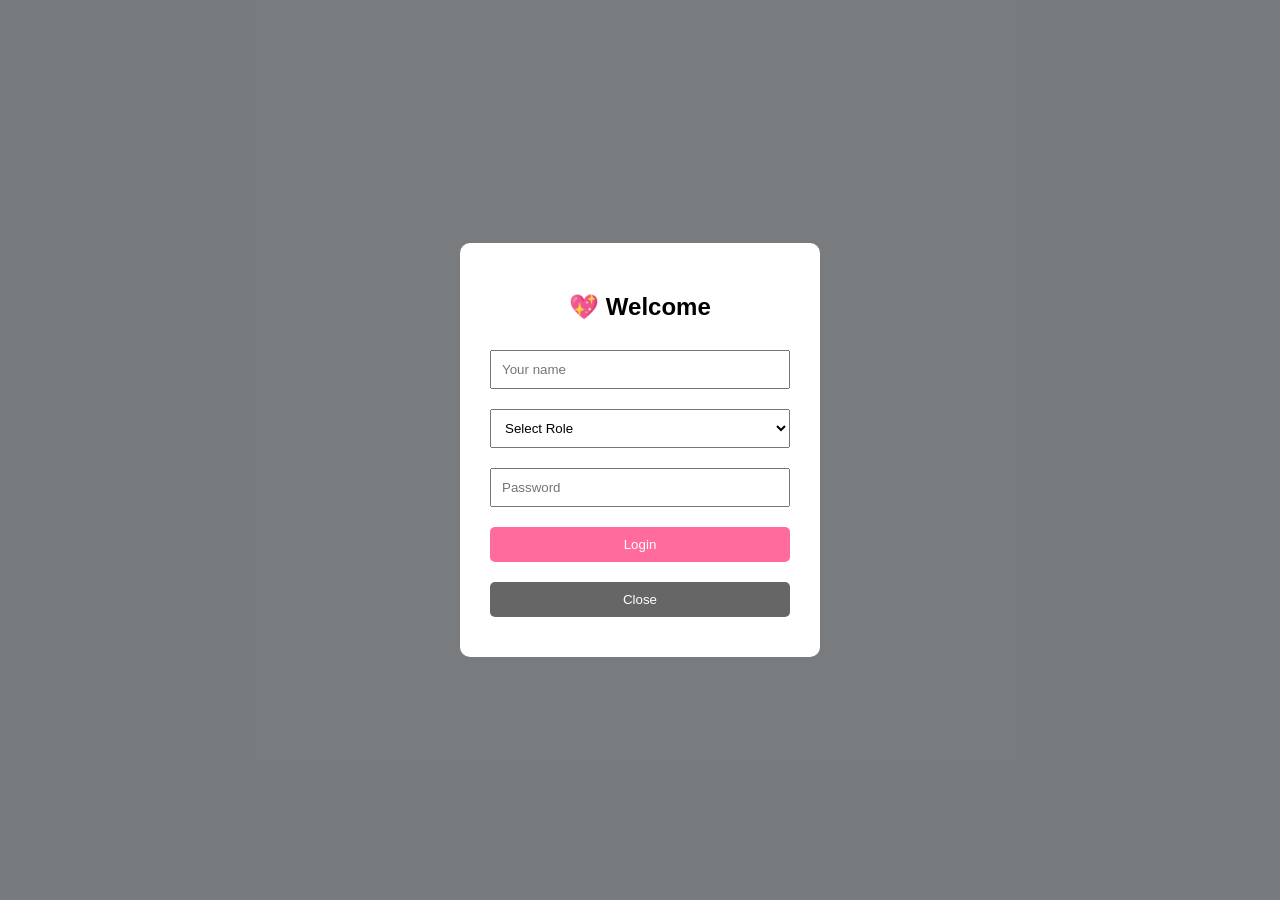
==== commit 15781f5d: "Update index.html" ====
--- a/index.html
+++ b/index.html
@@ -5,373 +5,45 @@
     <meta name="viewport" content="width=device-width, initial-scale=1.0">
     <title>💖 Gift For You</title>
     <style>
-        :root {
-            --bg1: #e6f6ff;
-            --bg2: #eef7ff;
-            --primary: #7cc1ff;
-            --accent: #9b8cff;
-            --accent2: #7f6bff;
-            --pink: #ff6b9d;
-            --card: #fff;
-            --text: #222;
+        /* SIMPLIFIED CSS - Remove all complex styles for now */
+        body {
+            font-family: Arial, sans-serif;
+            background: #f0f8ff;
+            margin: 0;
+            padding: 20px;
         }
-        * {
-            box-sizing: border-box;
-        }
-        html, body {
-            height: 100%;
-            margin: 0;
-            font-family: Inter, Segoe UI, Arial;
-            background: linear-gradient(180deg, var(--bg1), var(--bg2));
-            color: var(--text);
-            -webkit-font-smoothing: antialiased;
-            overflow-x: hidden;
+        .hidden {
+            display: none;
         }
         .modal {
             position: fixed;
-            inset: 0;
+            top: 0;
+            left: 0;
+            right: 0;
+            bottom: 0;
+            background: rgba(0,0,0,0.5);
             display: flex;
             align-items: center;
             justify-content: center;
-            background: rgba(0,0,0,0.45);
-            backdrop-filter: blur(6px);
-            z-index: 999;
-            transition: opacity 400ms ease, visibility 400ms ease;
         }
         .modal-box {
             background: white;
-            padding: 24px;
-            border-radius: 16px;
-            max-width: 380px;
-            width: 94%;
-            box-shadow: 0 12px 40px rgba(0,0,0,0.2);
+            padding: 30px;
+            border-radius: 10px;
+            width: 300px;
         }
-        .hidden {
-            display: none !important;
+        input, select, button {
+            width: 100%;
+            padding: 10px;
+            margin: 10px 0;
+            box-sizing: border-box;
         }
-        .header {
-            display: flex;
-            justify-content: space-between;
-            align-items: center;
-            padding: 16px;
-            gap: 16px;
-            background: white;
-            box-shadow: 0 4px 20px rgba(0,0,0,0.05);
-        }
-        .left {
-            display: flex;
-            gap: 16px;
-            align-items: center;
-        }
-        .heart {
-            width: 100px;
-            height: 100px;
-            border-radius: 50%;
-            object-fit: cover;
+        button {
+            background: #ff6b9d;
+            color: white;
+            border: none;
+            border-radius: 5px;
             cursor: pointer;
-            border: 5px solid rgba(255,255,255,0.6);
-            box-shadow: 0 8px 25px rgba(0,0,0,0.1);
-        }
-        .titles h1 {
-            font-size: 1.4rem;
-            margin: 0;
-            color: #ff6b9d;
-        }
-        .subtitle {
-            color: #666;
-            margin-top: 4px;
-            font-size: 0.95rem;
-        }
-        .container {
-            max-width: 900px;
-            margin: 20px auto;
-            padding: 16px;
-        }
-        .tab-buttons {
-            display: flex;
-            gap: 8px;
-            margin-bottom: 20px;
-            border-bottom: 1px solid #eee;
-            padding-bottom: 10px;
-        }
-        .tab-button {
-            padding: 8px 16px;
-            background: transparent;
-            border: none;
-            border-radius: 8px;
-            cursor: pointer;
-            color: #666;
-            transition: all 0.2s;
-        }
-        .tab-button.active {
-            background: rgba(124, 193, 255, 0.1);
-            color: var(--primary);
-            font-weight: 500;
-        }
-        .btn {
-            padding: 10px 18px;
-            border-radius: 12px;
-            border: 0;
-            background: linear-gradient(135deg, var(--primary), var(--accent));
-            color: white;
-            cursor: pointer;
-            font-weight: 500;
-            transition: transform 0.2s, box-shadow 0.2s;
-        }
-        .btn:hover {
-            transform: translateY(-2px);
-            box-shadow: 0 6px 15px rgba(124, 193, 255, 0.3);
-        }
-        .ghost {
-            background: transparent;
-            border: 1px solid rgba(0,0,0,0.1);
-            color: #555;
-            padding: 8px 14px;
-            border-radius: 10px;
-            cursor: pointer;
-            transition: all 0.2s;
-        }
-        .ghost:hover {
-            background: rgba(0,0,0,0.03);
-        }
-        .primary {
-            background: linear-gradient(135deg, var(--pink), var(--accent2));
-        }
-        .panel {
-            background: var(--card);
-            padding: 20px;
-            border-radius: 16px;
-            box-shadow: 0 8px 30px rgba(0,0,0,0.05);
-            margin-bottom: 16px;
-        }
-        .form-row {
-            margin-bottom: 16px;
-        }
-        label {
-            display: block;
-            margin-bottom: 6px;
-            font-weight: 500;
-            color: #555;
-        }
-        .form-row input, textarea, select {
-            width: 100%;
-            padding: 10px 14px;
-            border-radius: 10px;
-            border: 1px solid #e0e0e0;
-            font-size: 1rem;
-            transition: border 0.2s;
-        }
-        .form-row input:focus, textarea:focus, select:focus {
-            outline: none;
-            border-color: var(--primary);
-            box-shadow: 0 0 0 3px rgba(124, 193, 255, 0.1);
-        }
-        .row {
-            display: flex;
-            gap: 10px;
-            align-items: center;
-            margin-top: 12px;
-        }
-        .activity {
-            max-height: 300px;
-            overflow: auto;
-            padding: 12px;
-            background: #f8f9ff;
-            border-radius: 10px;
-            border: 1px solid #eee;
-            font-size: 0.9rem;
-        }
-        .msg {
-            padding: 16px;
-            border-radius: 12px;
-            background: white;
-            margin-bottom: 16px;
-            box-shadow: 0 5px 20px rgba(20,20,60,0.05);
-            border-left: 4px solid var(--primary);
-        }
-        .meta {
-            font-size: 0.85rem;
-            color: #777;
-            margin-bottom: 10px;
-            display: flex;
-            justify-content: space-between;
-            align-items: center;
-        }
-        .comment {
-            background: #f8f9ff;
-            border-radius: 10px;
-            padding: 10px;
-            margin-top: 10px;
-            border: 1px solid #eef;
-        }
-        .muted-note {
-            font-size: 0.85rem;
-            color: #888;
-            font-style: italic;
-        }
-        small {
-            color: #888;
-        }
-        .history-entry {
-            font-size: 0.8rem;
-            opacity: 0.8;
-            margin-top: 6px;
-            padding-left: 10px;
-            border-left: 3px solid #f0f0f5;
-        }
-        .user-label {
-            padding: 6px 12px;
-            background: rgba(124, 193, 255, 0.1);
-            border-radius: 20px;
-            font-size: 0.9rem;
-            color: var(--primary);
-        }
-        .credentials-section {
-            background: #f8f9ff;
-            padding: 16px;
-            border-radius: 12px;
-            margin-bottom: 20px;
-            border: 1px solid #eef;
-        }
-        @media (max-width: 720px) {
-            .heart { width: 80px; height: 80px; }
-            .titles h1 { font-size: 1.2rem; }
-            .container { padding: 12px; }
-            .tab-buttons { overflow-x: auto; }
-            .btn, .ghost { width: 100%; text-align: center; }
-        }
-        .confetti {
-            position: fixed;
-            width: 20px;
-            height: 20px;
-            pointer-events: none;
-            font-size: 20px;
-            animation: fall 2s linear forwards;
-            z-index: 1000;
-        }
-        @keyframes fall {
-            0% { transform: translateY(-100px) rotate(0deg); opacity: 1; }
-            100% { transform: translateY(100vh) rotate(360deg); opacity: 0; }
-        }
-        .audio-player {
-            margin-top: 10px;
-            width: 100%;
-            border-radius: 10px;
-        }
-        .reminder-badge {
-            background: #fff0f0;
-            color: #ff6b6b;
-            padding: 4px 8px;
-            border-radius: 12px;
-            font-size: 0.8rem;
-            margin-left: 8px;
-        }
-        .sync-status {
-            padding: 4px 8px;
-            border-radius: 12px;
-            font-size: 0.8rem;
-            margin-left: 8px;
-        }
-        .sync-success {
-            background: #e8f7ef;
-            color: #27ae60;
-        }
-        .sync-error {
-            background: #ffe8e8;
-            color: #e74c3c;
-        }
-        .sync-loading {
-            background: #fff8e1;
-            color: #f39c12;
-        }
-        .notification {
-            position: fixed;
-            top: 20px;
-            right: 20px;
-            background: white;
-            padding: 16px;
-            border-radius: 12px;
-            box-shadow: 0 8px 30px rgba(0,0,0,0.15);
-            z-index: 10000;
-            display: flex;
-            align-items: center;
-            gap: 12px;
-            max-width: 350px;
-            animation: slideIn 0.3s ease;
-            border-left: 4px solid var(--pink);
-        }
-        @keyframes slideIn {
-            from { transform: translateX(100%); opacity: 0; }
-            to { transform: translateX(0); opacity: 1; }
-        }
-        .notification-icon {
-            font-size: 24px;
-        }
-        .notification-content {
-            flex: 1;
-        }
-        .notification-close {
-            background: none;
-            border: none;
-            font-size: 20px;
-            cursor: pointer;
-            color: #999;
-        }
-        .qr-container {
-            text-align: center;
-            padding: 20px;
-            background: white;
-            border-radius: 12px;
-            margin-top: 20px;
-        }
-        .qr-code {
-            width: 200px;
-            height: 200px;
-            margin: 0 auto;
-            background: white;
-            padding: 10px;
-            border-radius: 8px;
-            border: 1px solid #eee;
-        }
-        .code-display {
-            font-family: monospace;
-            font-size: 24px;
-            letter-spacing: 8px;
-            background: #f8f9ff;
-            padding: 12px;
-            border-radius: 8px;
-            margin: 10px 0;
-            color: #27ae60;
-            font-weight: bold;
-        }
-        .auto-sync-info {
-            background: #e8f7ef;
-            padding: 10px;
-            border-radius: 8px;
-            margin-top: 10px;
-            font-size: 0.9rem;
-            color: #27ae60;
-        }
-        .comment-box {
-            margin-top: 10px;
-            display: flex;
-            gap: 8px;
-        }
-        .comment-box input {
-            flex: 1;
-            padding: 8px 12px;
-            border: 1px solid #ddd;
-            border-radius: 8px;
-        }
-        .comment-box button {
-            padding: 8px 16px;
-        }
-        .password-section {
-            background: #fff5f5;
-            padding: 20px;
-            border-radius: 12px;
-            margin-top: 20px;
-            border: 1px solid #ffe6e6;
         }
     </style>
 </head>
@@ -379,188 +51,106 @@
     <!-- Login Modal -->
     <div id="loginModal" class="modal">
         <div class="modal-box">
-            <h2 style="margin-top: 0; color: var(--pink);">💖 Welcome</h2>
-            <div class="form-row">
-                <input id="loginName" placeholder="Your name" autocomplete="off">
-            </div>
-            <div class="form-row">
-                <select id="loginRole">
-                    <option value="">Select Role</option>
-                    <option value="receiver">Receiver 💝</option>
-                    <option value="admin">Admin ✨</option>
-                </select>
-            </div>
-            <div class="form-row">
-                <input id="loginPass" type="password" placeholder="Password">
-            </div>
-            <div class="row">
-                <button id="doLogin" class="btn primary" style="flex: 1;">Login</button>
-                <button id="closeLogin" class="btn ghost">Close</button>
-            </div>
-            <div class="muted-note" style="margin-top: 15px;">
-                <p><strong>Default Passwords:</strong></p>
-                <p>Admin: <code>admin123</code></p>
-                <p>Receiver: <code>love123</code></p>
-            </div>
+            <h2 style="text-align: center;">💖 Welcome</h2>
+            <input id="loginName" placeholder="Your name" autocomplete="off">
+            <select id="loginRole">
+                <option value="">Select Role</option>
+                <option value="receiver">Receiver 💝</option>
+                <option value="admin">Admin ✨</option>
+            </select>
+            <input id="loginPass" type="password" placeholder="Password">
+            <button id="doLogin">Login</button>
+            <button id="closeLogin" style="background: #666;">Close</button>
         </div>
     </div>
 
-    <!-- Main App -->
+    <!-- Main App (hidden initially) -->
     <div id="app" class="hidden">
-        <header class="header">
-            <div class="left">
-                <img id="heartImage" src="https://images.unsplash.com/photo-1518568814500-bf0f8d125f46?w=150&h=150&fit=crop&crop=face" class="heart" alt="Heart">
-                <div class="titles">
-                    <h1 id="siteTitle" contenteditable="false">💝 Gift For You</h1>
-                    <div id="subtitle" class="subtitle" contenteditable="false">Every moment with you is special</div>
-                </div>
-            </div>
-            <div class="right">
-                <div id="userLabel" class="user-label">Not logged in</div>
-                <button id="logoutBtn" class="btn ghost">Logout</button>
-            </div>
-        </header>
+        <h1>💝 Gift App - Logged In</h1>
+        <button id="logoutBtn">Logout</button>
+    </div>
 
-        <main class="container">
-            <!-- Tabs - Show different tabs based on role -->
-            <div class="tab-buttons" id="tabButtons">
-                <button class="tab-button active" data-tab="read">📖 Read</button>
-                <button class="tab-button" data-tab="archive">📚 Archive</button>
-                <!-- Admin tab only shown to admin -->
-                <button class="tab-button hidden" data-tab="admin" id="adminTabBtn">⚙️ Admin</button>
-                <button class="tab-button" data-tab="sync">🔗 Sync</button>
-            </div>
-
-            <!-- Read Tab - For all users -->
-            <section id="readView" class="panel">
-                <h2 style="color: var(--pink); margin-top: 0;">Today's Message ✨</h2>
-                <div id="todayContent"></div>
-            </section>
-
-            <!-- Archive Tab - For all users -->
-            <section id="archiveView" class="panel hidden">
-                <h2 style="color: var(--pink); margin-top: 0;">All Messages 💌</h2>
-                <div id="archiveContent"></div>
-            </section>
-
-            <!-- Admin Tab - Only for admin -->
-            <section id="adminPanel" class="panel hidden">
-                <h2 style="color: var(--pink); margin-top: 0;">Admin Panel ⚙️</h2>
-                
-                <!-- Password Management Section -->
-                <div class="password-section">
-                    <h3 style="margin-top: 0; color: #ff6b6b;">🔑 Change Passwords</h3>
-                    <div class="muted-note" style="margin-bottom: 15px;">
-                        Change the login passwords for admin and receiver accounts.
-                    </div>
-                    
-                    <div class="form-row">
-                        <label>Current Admin Password (for verification)</label>
-                        <input id="currentAdminPass" type="password" placeholder="Enter current admin password">
-                    </div>
-                    
-                    <div class="form-row">
-                        <label>New Admin Password</label>
-                        <input id="newAdminPass" type="password" placeholder="Enter new admin password">
-                    </div>
-                    
-                    <div class="form-row">
-                        <label>Confirm New Admin Password</label>
-                        <input id="confirmAdminPass" type="password" placeholder="Confirm new admin password">
-                    </div>
-                    
-                    <div class="form-row">
-                        <label>New Receiver Password</label>
-                        <input id="newReceiverPass" type="password" placeholder="Enter new receiver password">
-                    </div>
-                    
-                    <div class="form-row">
-                        <label>Confirm New Receiver Password</label>
-                        <input id="confirmReceiverPass" type="password" placeholder="Confirm new receiver password">
-                    </div>
-                    
-                    <div class="row">
-                        <button id="updatePasswords" class="btn primary">Update Passwords</button>
-                        <button id="resetToDefault" class="btn ghost">Reset to Default</button>
-                    </div>
-                    
-                    <div id="passwordStatus" style="margin-top: 10px; font-size: 0.9rem;"></div>
-                </div>
-
-                <!-- Content Management -->
-                <div style="margin-top: 30px;">
-                    <h3>📝 Add New Message</h3>
-                    <div class="form-row">
-                        <select id="contentType">
-                            <option value="message">Message 💌</option>
-                            <option value="poem">Poem ✍️</option>
-                            <option value="memory">Memory 🌟</option>
-                        </select>
-                    </div>
-                    <div class="form-row">
-                        <input id="contentTitle" placeholder="Title (optional)">
-                    </div>
-                    <div class="form-row">
-                        <textarea id="contentText" placeholder="Write your message here..." rows="4"></textarea>
-                    </div>
-                    <div class="form-row">
-                        <label>Schedule for later (optional)</label>
-                        <input id="scheduleDate" type="date">
-                        <input id="scheduleTime" type="time" value="09:00" style="margin-top: 8px;">
-                    </div>
-                    <div class="form-row">
-                        <label>Attach audio message (optional)</label>
-                        <input id="attachAudio" type="file" accept="audio/*">
-                    </div>
-                    <div class="row">
-                        <button id="addContentBtn" class="btn primary">Upload Message</button>
-                        <button id="exportJson" class="btn ghost">Export Backup</button>
-                        <button id="importJson" class="btn ghost">Import Backup</button>
-                    </div>
-                </div>
-
-                <!-- Manage Existing Content -->
-                <div style="margin-top: 30px;">
-                    <h3>📋 All Messages</h3>
-                    <div id="contentList"></div>
-                </div>
-
-                <!-- Activity Log -->
-                <div style="margin-top: 30px;">
-                    <h3>📊 Activity Log</h3>
-                    <div id="activityLog" class="activity"></div>
-                </div>
-            </section>
-
-            <!-- Sync Tab -->
-            <section id="syncView" class="panel hidden">
-                <h2 style="color: var(--pink); margin-top: 0;">🔗 Device Sync</h2>
-                
-                <!-- Auto Sync Status -->
-                <div class="auto-sync-info">
-                    <strong>🔄 Auto-Sync Status:</strong>
-                    <div id="autoSyncStatus">Checking...</div>
-                    <div id="lastSyncTime" class="small"></div>
-                </div>
-
-                <!-- For Admin: Generate/Share Code -->
-                <div id="adminSyncSection" class="credentials-section" style="display: none;">
-                    <h3 style="margin-top: 0;">📤 Share with Receiver</h3>
-                    <div class="muted-note">
-                        Generate a sync code and share it with receiver. After this one-time setup, messages will sync automatically.
-                    </div>
-                    
-                    <div class="form-row">
-                        <label>Your Sync Code</label>
-                        <div id="syncCodeDisplay" class="code-display">Click Generate</div>
-                    </div>
-                    
-                    <div class="row">
-                        <button id="generateSyncCode" class="btn primary">Generate New Code</button>
-                        <button id="copySyncCode" class="btn ghost">Copy Code</button>
-                        <button id="shareViaWhatsApp" class="btn ghost">Share via WhatsApp</button>
-                    </div>
-                    
-                    <div class="qr-container" style="display: none;" id="qrSection">
-                        <h4>📱 Scan QR Code</h4>
-                        <div class="qr-co
+    <script>
+        // SIMPLE WORKING VERSION - All in one file
+        
+        console.log("Script loaded!"); // Debug
+        
+        // Default data
+        const DEFAULT_DATA = {
+            settings: {
+                credentials: {
+                    adminPass: 'admin123',
+                    receiverPass: 'love123'
+                }
+            }
+        };
+        
+        // Get references to elements
+        const loginModal = document.getElementById('loginModal');
+        const app = document.getElementById('app');
+        const doLoginBtn = document.getElementById('doLogin');
+        const closeLoginBtn = document.getElementById('closeLogin');
+        const logoutBtn = document.getElementById('logoutBtn');
+        
+        // Wait for DOM to load
+        document.addEventListener('DOMContentLoaded', function() {
+            console.log("DOM loaded - setting up event listeners");
+            
+            // Setup event listeners
+            doLoginBtn.addEventListener('click', doLogin);
+            closeLoginBtn.addEventListener('click', closeLogin);
+            logoutBtn.addEventListener('click', logout);
+            
+            // Show login modal initially
+            loginModal.classList.remove('hidden');
+        });
+        
+        // Login function - SIMPLIFIED
+        function doLogin() {
+            console.log("Login button clicked!"); // Debug
+            
+            const name = document.getElementById('loginName').value.trim();
+            const role = document.getElementById('loginRole').value;
+            const pass = document.getElementById('loginPass').value;
+            
+            console.log("Name:", name, "Role:", role, "Pass:", pass); // Debug
+            
+            if (!name || !role) {
+                alert('Please enter name and select role');
+                return;
+            }
+            
+            let isValid = false;
+            if (role === 'admin' && pass === DEFAULT_DATA.settings.credentials.adminPass) {
+                isValid = true;
+            } else if (role === 'receiver' && pass === DEFAULT_DATA.settings.credentials.receiverPass) {
+                isValid = true;
+            }
+            
+            console.log("Is valid?", isValid); // Debug
+            
+            if (isValid) {
+                // Hide login, show app
+                loginModal.classList.add('hidden');
+                app.classList.remove('hidden');
+                alert('Login successful! Welcome ' + name);
+            } else {
+                alert('Invalid credentials');
+            }
+        }
+        
+        function closeLogin() {
+            loginModal.classList.add('hidden');
+        }
+        
+        function logout() {
+            app.classList.add('hidden');
+            loginModal.classList.remove('hidden');
+            // Clear form
+            document.getElementById('loginName').value = '';
+            document.getElementById('loginPass').value = '';
+            document.getElementById('loginRole').selectedIndex = 0;
+        }
+    </script>
+</body>
+</html>
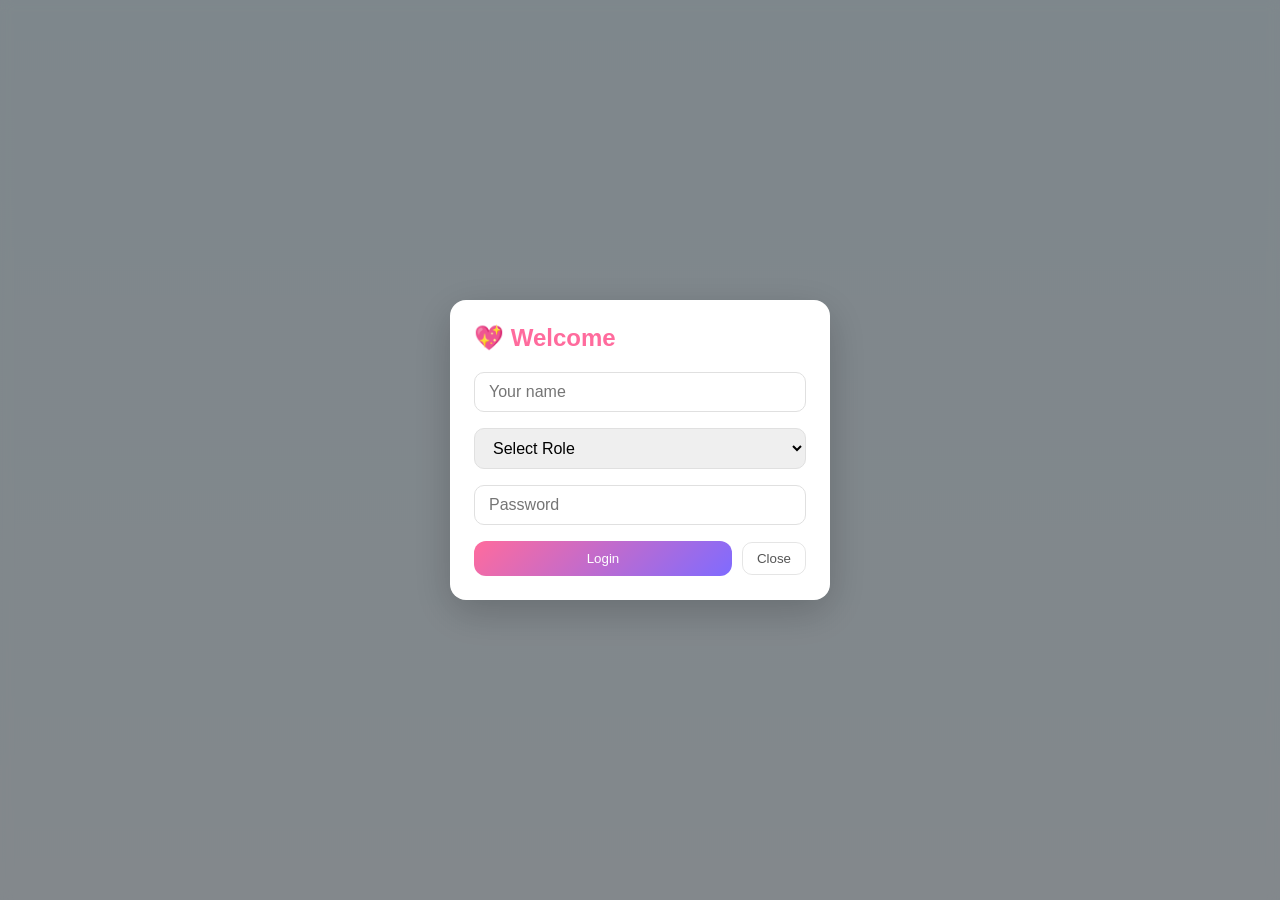
==== commit f32277bb: "Update index.html" ====
--- a/index.html
+++ b/index.html
@@ -5,45 +5,271 @@
     <meta name="viewport" content="width=device-width, initial-scale=1.0">
     <title>💖 Gift For You</title>
     <style>
-        /* SIMPLIFIED CSS - Remove all complex styles for now */
-        body {
-            font-family: Arial, sans-serif;
-            background: #f0f8ff;
+        /* ============ ALL CSS STYLES ============ */
+        :root {
+            --bg1: #e6f6ff;
+            --bg2: #eef7ff;
+            --primary: #7cc1ff;
+            --accent: #9b8cff;
+            --accent2: #7f6bff;
+            --pink: #ff6b9d;
+            --card: #fff;
+            --text: #222;
+        }
+        * {
+            box-sizing: border-box;
+        }
+        html, body {
+            height: 100%;
             margin: 0;
-            padding: 20px;
-        }
-        .hidden {
-            display: none;
+            font-family: Inter, Segoe UI, Arial;
+            background: linear-gradient(180deg, var(--bg1), var(--bg2));
+            color: var(--text);
+            -webkit-font-smoothing: antialiased;
         }
         .modal {
             position: fixed;
-            top: 0;
-            left: 0;
-            right: 0;
-            bottom: 0;
-            background: rgba(0,0,0,0.5);
+            inset: 0;
             display: flex;
             align-items: center;
             justify-content: center;
+            background: rgba(0,0,0,0.45);
+            backdrop-filter: blur(6px);
+            z-index: 999;
         }
         .modal-box {
             background: white;
-            padding: 30px;
+            padding: 24px;
+            border-radius: 16px;
+            max-width: 380px;
+            width: 94%;
+            box-shadow: 0 12px 40px rgba(0,0,0,0.2);
+        }
+        .hidden {
+            display: none !important;
+        }
+        .header {
+            display: flex;
+            justify-content: space-between;
+            align-items: center;
+            padding: 16px;
+            gap: 16px;
+            background: white;
+            box-shadow: 0 4px 20px rgba(0,0,0,0.05);
+        }
+        .left {
+            display: flex;
+            gap: 16px;
+            align-items: center;
+        }
+        .heart {
+            width: 100px;
+            height: 100px;
+            border-radius: 50%;
+            object-fit: cover;
+            cursor: pointer;
+            border: 5px solid rgba(255,255,255,0.6);
+            box-shadow: 0 8px 25px rgba(0,0,0,0.1);
+        }
+        .titles h1 {
+            font-size: 1.4rem;
+            margin: 0;
+            color: #ff6b9d;
+        }
+        .subtitle {
+            color: #666;
+            margin-top: 4px;
+            font-size: 0.95rem;
+        }
+        .container {
+            max-width: 900px;
+            margin: 20px auto;
+            padding: 16px;
+        }
+        .tab-buttons {
+            display: flex;
+            gap: 8px;
+            margin-bottom: 20px;
+            border-bottom: 1px solid #eee;
+            padding-bottom: 10px;
+            flex-wrap: wrap;
+        }
+        .tab-button {
+            padding: 8px 16px;
+            background: transparent;
+            border: none;
+            border-radius: 8px;
+            cursor: pointer;
+            color: #666;
+            transition: all 0.2s;
+        }
+        .tab-button.active {
+            background: rgba(124, 193, 255, 0.1);
+            color: var(--primary);
+            font-weight: 500;
+        }
+        .btn {
+            padding: 10px 18px;
+            border-radius: 12px;
+            border: 0;
+            background: linear-gradient(135deg, var(--primary), var(--accent));
+            color: white;
+            cursor: pointer;
+            font-weight: 500;
+            transition: transform 0.2s, box-shadow 0.2s;
+        }
+        .btn:hover {
+            transform: translateY(-2px);
+            box-shadow: 0 6px 15px rgba(124, 193, 255, 0.3);
+        }
+        .ghost {
+            background: transparent;
+            border: 1px solid rgba(0,0,0,0.1);
+            color: #555;
+            padding: 8px 14px;
             border-radius: 10px;
-            width: 300px;
-        }
-        input, select, button {
+            cursor: pointer;
+            transition: all 0.2s;
+        }
+        .ghost:hover {
+            background: rgba(0,0,0,0.03);
+        }
+        .primary {
+            background: linear-gradient(135deg, var(--pink), var(--accent2));
+        }
+        .panel {
+            background: var(--card);
+            padding: 20px;
+            border-radius: 16px;
+            box-shadow: 0 8px 30px rgba(0,0,0,0.05);
+            margin-bottom: 16px;
+        }
+        .form-row {
+            margin-bottom: 16px;
+        }
+        label {
+            display: block;
+            margin-bottom: 6px;
+            font-weight: 500;
+            color: #555;
+        }
+        .form-row input, textarea, select {
             width: 100%;
+            padding: 10px 14px;
+            border-radius: 10px;
+            border: 1px solid #e0e0e0;
+            font-size: 1rem;
+            transition: border 0.2s;
+        }
+        .form-row input:focus, textarea:focus, select:focus {
+            outline: none;
+            border-color: var(--primary);
+            box-shadow: 0 0 0 3px rgba(124, 193, 255, 0.1);
+        }
+        .row {
+            display: flex;
+            gap: 10px;
+            align-items: center;
+            margin-top: 12px;
+        }
+        .activity {
+            max-height: 300px;
+            overflow: auto;
+            padding: 12px;
+            background: #f8f9ff;
+            border-radius: 10px;
+            border: 1px solid #eee;
+            font-size: 0.9rem;
+        }
+        .msg {
+            padding: 16px;
+            border-radius: 12px;
+            background: white;
+            margin-bottom: 16px;
+            box-shadow: 0 5px 20px rgba(20,20,60,0.05);
+            border-left: 4px solid var(--primary);
+        }
+        .meta {
+            font-size: 0.85rem;
+            color: #777;
+            margin-bottom: 10px;
+            display: flex;
+            justify-content: space-between;
+            align-items: center;
+        }
+        .comment {
+            background: #f8f9ff;
+            border-radius: 10px;
             padding: 10px;
-            margin: 10px 0;
-            box-sizing: border-box;
-        }
-        button {
-            background: #ff6b9d;
-            color: white;
-            border: none;
-            border-radius: 5px;
-            cursor: pointer;
+            margin-top: 10px;
+            border: 1px solid #eef;
+        }
+        .muted-note {
+            font-size: 0.85rem;
+            color: #888;
+            font-style: italic;
+        }
+        small {
+            color: #888;
+        }
+        .user-label {
+            padding: 6px 12px;
+            background: rgba(124, 193, 255, 0.1);
+            border-radius: 20px;
+            font-size: 0.9rem;
+            color: var(--primary);
+        }
+        .credentials-section {
+            background: #f8f9ff;
+            padding: 16px;
+            border-radius: 12px;
+            margin-bottom: 20px;
+            border: 1px solid #eef;
+        }
+        @media (max-width: 720px) {
+            .heart { width: 80px; height: 80px; }
+            .titles h1 { font-size: 1.2rem; }
+            .container { padding: 12px; }
+            .tab-buttons { overflow-x: auto; }
+        }
+        .confetti {
+            position: fixed;
+            width: 20px;
+            height: 20px;
+            pointer-events: none;
+            font-size: 20px;
+            animation: fall 2s linear forwards;
+            z-index: 1000;
+        }
+        @keyframes fall {
+            0% { transform: translateY(-100px) rotate(0deg); opacity: 1; }
+            100% { transform: translateY(100vh) rotate(360deg); opacity: 0; }
+        }
+        .audio-player {
+            margin-top: 10px;
+            width: 100%;
+            border-radius: 10px;
+        }
+        .password-section {
+            background: #fff5f5;
+            padding: 20px;
+            border-radius: 12px;
+            margin-top: 20px;
+            border: 1px solid #ffe6e6;
+        }
+        .comment-box {
+            margin-top: 10px;
+            display: flex;
+            gap: 8px;
+        }
+        .comment-box input {
+            flex: 1;
+            padding: 8px 12px;
+            border: 1px solid #ddd;
+            border-radius: 8px;
+        }
+        .comment-box button {
+            padding: 8px 16px;
         }
     </style>
 </head>
@@ -51,106 +277,263 @@
     <!-- Login Modal -->
     <div id="loginModal" class="modal">
         <div class="modal-box">
-            <h2 style="text-align: center;">💖 Welcome</h2>
-            <input id="loginName" placeholder="Your name" autocomplete="off">
-            <select id="loginRole">
-                <option value="">Select Role</option>
-                <option value="receiver">Receiver 💝</option>
-                <option value="admin">Admin ✨</option>
-            </select>
-            <input id="loginPass" type="password" placeholder="Password">
-            <button id="doLogin">Login</button>
-            <button id="closeLogin" style="background: #666;">Close</button>
+            <h2 style="margin-top: 0; color: var(--pink);">💖 Welcome</h2>
+            <div class="form-row">
+                <input id="loginName" placeholder="Your name" autocomplete="off">
+            </div>
+            <div class="form-row">
+                <select id="loginRole">
+                    <option value="">Select Role</option>
+                    <option value="receiver">Receiver 💝</option>
+                    <option value="admin">Admin ✨</option>
+                </select>
+            </div>
+            <div class="form-row">
+                <input id="loginPass" type="password" placeholder="Password">
+            </div>
+            <div class="row">
+                <button id="doLogin" class="btn primary" style="flex: 1;">Login</button>
+                <button id="closeLogin" class="btn ghost">Close</button>
+            </div>
         </div>
     </div>
 
-    <!-- Main App (hidden initially) -->
+    <!-- Main App -->
     <div id="app" class="hidden">
-        <h1>💝 Gift App - Logged In</h1>
-        <button id="logoutBtn">Logout</button>
+        <header class="header">
+            <div class="left">
+                <img id="heartImage" src="https://images.unsplash.com/photo-1518568814500-bf0f8d125f46?w=150&h=150&fit=crop&crop=face" class="heart" alt="Heart">
+                <div class="titles">
+                    <h1 id="siteTitle">💝 Gift For You</h1>
+                    <div id="subtitle" class="subtitle">Every moment with you is special</div>
+                </div>
+            </div>
+            <div class="right">
+                <div id="userLabel" class="user-label">Not logged in</div>
+                <button id="logoutBtn" class="btn ghost">Logout</button>
+            </div>
+        </header>
+
+        <main class="container">
+            <div class="tab-buttons" id="tabButtons">
+                <button class="tab-button active" data-tab="read">📖 Read</button>
+                <button class="tab-button" data-tab="archive">📚 Archive</button>
+                <button class="tab-button hidden" data-tab="admin" id="adminTabBtn">⚙️ Admin</button>
+                <button class="tab-button" data-tab="sync">🔗 Sync</button>
+            </div>
+
+            <!-- Read Tab -->
+            <section id="readView" class="panel">
+                <h2 style="color: var(--pink); margin-top: 0;">Today's Message ✨</h2>
+                <div id="todayContent"></div>
+            </section>
+
+            <!-- Archive Tab -->
+            <section id="archiveView" class="panel hidden">
+                <h2 style="color: var(--pink); margin-top: 0;">All Messages 💌</h2>
+                <div id="archiveContent"></div>
+            </section>
+
+            <!-- Admin Tab -->
+            <section id="adminPanel" class="panel hidden">
+                <h2 style="color: var(--pink); margin-top: 0;">Admin Panel ⚙️</h2>
+                
+                <!-- Password Management -->
+                <div class="password-section">
+                    <h3 style="margin-top: 0; color: #ff6b6b;">🔑 Change Passwords</h3>
+                    
+                    <div class="form-row">
+                        <label>Current Admin Password (for verification)</label>
+                        <input id="currentAdminPass" type="password" placeholder="Enter current admin password">
+                    </div>
+                    
+                    <div class="form-row">
+                        <label>New Admin Password</label>
+                        <input id="newAdminPass" type="password" placeholder="Enter new admin password">
+                    </div>
+                    
+                    <div class="form-row">
+                        <label>Confirm New Admin Password</label>
+                        <input id="confirmAdminPass" type="password" placeholder="Confirm new admin password">
+                    </div>
+                    
+                    <div class="form-row">
+                        <label>New Receiver Password</label>
+                        <input id="newReceiverPass" type="password" placeholder="Enter new receiver password">
+                    </div>
+                    
+                    <div class="form-row">
+                        <label>Confirm New Receiver Password</label>
+                        <input id="confirmReceiverPass" type="password" placeholder="Confirm new receiver password">
+                    </div>
+                    
+                    <div class="row">
+                        <button id="updatePasswords" class="btn primary">Update Passwords</button>
+                        <button id="resetToDefault" class="btn ghost">Reset to Default</button>
+                    </div>
+                    
+                    <div id="passwordStatus" style="margin-top: 10px; font-size: 0.9rem;"></div>
+                </div>
+
+                <!-- Content Management -->
+                <div style="margin-top: 30px;">
+                    <h3>📝 Add New Message</h3>
+                    <div class="form-row">
+                        <select id="contentType">
+                            <option value="message">Message 💌</option>
+                            <option value="poem">Poem ✍️</option>
+                            <option value="memory">Memory 🌟</option>
+                        </select>
+                    </div>
+                    <div class="form-row">
+                        <input id="contentTitle" placeholder="Title (optional)">
+                    </div>
+                    <div class="form-row">
+                        <textarea id="contentText" placeholder="Write your message here..." rows="4"></textarea>
+                    </div>
+                    <div class="form-row">
+                        <label>Schedule for later (optional)</label>
+                        <input id="scheduleDate" type="date">
+                        <input id="scheduleTime" type="time" value="09:00" style="margin-top: 8px;">
+                    </div>
+                    <div class="form-row">
+                        <label>Attach audio message (optional)</label>
+                        <input id="attachAudio" type="file" accept="audio/*">
+                    </div>
+                    <div class="row">
+                        <button id="addContentBtn" class="btn primary">Add Message</button>
+                    </div>
+                </div>
+
+                <!-- Manage Existing Content -->
+                <div style="margin-top: 30px;">
+                    <h3>📋 All Messages</h3>
+                    <div id="contentList"></div>
+                </div>
+            </section>
+
+            <!-- Sync Tab -->
+            <section id="syncView" class="panel hidden">
+                <h2 style="color: var(--pink); margin-top: 0;">🔗 Device Sync</h2>
+                
+                <!-- For Admin: Generate/Share Code -->
+                <div id="adminSyncSection" class="credentials-section" style="display: none;">
+                    <h3 style="margin-top: 0;">📤 Share with Receiver</h3>
+                    
+                    <div class="form-row">
+                        <label>Your Sync Code</label>
+                        <div id="syncCodeDisplay" class="muted-note" style="padding: 10px; background: #f8f9ff; border-radius: 8px;">Not generated yet</div>
+                    </div>
+                    
+                    <div class="row">
+                        <button id="generateSyncCode" class="btn primary">Generate New Code</button>
+                        <button id="copySyncCode" class="btn ghost">Copy Code</button>
+                    </div>
+                </div>
+
+                <!-- For Receiver: Enter Code -->
+                <div id="receiverSyncSection" class="credentials-section" style="display: none;">
+                    <h3 style="margin-top: 0;">📥 Connect to Admin</h3>
+                    
+                    <div class="form-row">
+                        <label>Enter Admin's Sync Code</label>
+                        <input id="enterSyncCode" type="text" placeholder="Enter 6-digit code" maxlength="6" style="text-align: center; font-size: 18px;">
+                    </div>
+                    
+                    <div class="row">
+                        <button id="connectToAdmin" class="btn primary">Connect</button>
+                    </div>
+                </div>
+            </section>
+        </main>
     </div>
 
     <script>
-        // SIMPLE WORKING VERSION - All in one file
+        // ============ ALL JAVASCRIPT CODE ============
         
-        console.log("Script loaded!"); // Debug
+        // Storage keys
+        const STORAGE_KEY = 'gift_app_data';
+        const SYNC_CONFIG_KEY = 'gift_sync_config';
         
         // Default data
         const DEFAULT_DATA = {
             settings: {
+                title: '💝 Gift For You',
+                subtitle: 'Every moment with you is special',
+                frontImage: 'https://images.unsplash.com/photo-1518568814500-bf0f8d125f46?w=150&h=150&fit=crop&crop=face',
                 credentials: {
                     adminPass: 'admin123',
                     receiverPass: 'love123'
                 }
-            }
+            },
+            messages: [],
+            nextId: 1,
+            activity: []
         };
+
+        // Load data from localStorage
+        let appData = JSON.parse(localStorage.getItem(STORAGE_KEY)) || DEFAULT_DATA;
+        let currentUser = null;
         
-        // Get references to elements
-        const loginModal = document.getElementById('loginModal');
-        const app = document.getElementById('app');
-        const doLoginBtn = document.getElementById('doLogin');
-        const closeLoginBtn = document.getElementById('closeLogin');
-        const logoutBtn = document.getElementById('logoutBtn');
-        
-        // Wait for DOM to load
+        // Sync config
+        let syncConfig = JSON.parse(localStorage.getItem(SYNC_CONFIG_KEY)) || {
+            isAdmin: false,
+            syncCode: null,
+            connectedTo: null
+        };
+
+        // ============ INITIALIZATION ============
         document.addEventListener('DOMContentLoaded', function() {
-            console.log("DOM loaded - setting up event listeners");
+            console.log('App loading...');
             
             // Setup event listeners
-            doLoginBtn.addEventListener('click', doLogin);
-            closeLoginBtn.addEventListener('click', closeLogin);
-            logoutBtn.addEventListener('click', logout);
+            setupEventListeners();
+            setupTabs();
             
-            // Show login modal initially
-            loginModal.classList.remove('hidden');
+            // Start with login modal
+            document.getElementById('loginModal').classList.remove('hidden');
+            document.getElementById('app').classList.add('hidden');
+            
+            // Check for scheduled releases
+            setInterval(checkScheduledReleases, 60000);
         });
-        
-        // Login function - SIMPLIFIED
-        function doLogin() {
-            console.log("Login button clicked!"); // Debug
+
+        // ============ SETUP FUNCTIONS ============
+        function setupTabs() {
+            const tabs = document.querySelectorAll('.tab-button');
+            tabs.forEach(tab => {
+                tab.addEventListener('click', function() {
+                    // Remove active class from all tabs
+                    tabs.forEach(t => t.classList.remove('active'));
+                    this.classList.add('active');
+                    
+                    // Hide all panels
+                    document.getElementById('readView').classList.add('hidden');
+                    document.getElementById('archiveView').classList.add('hidden');
+                    document.getElementById('adminPanel').classList.add('hidden');
+                    document.getElementById('syncView').classList.add('hidden');
+                    
+                    // Show selected panel
+                    const tabName = this.getAttribute('data-tab');
+                    document.getElementById(tabName + 'View').classList.remove('hidden');
+                });
+            });
+        }
+
+        function setupEventListeners() {
+            // Login/Logout
+            document.getElementById('doLogin').addEventListener('click', doLogin);
+            document.getElementById('closeLogin').addEventListener('click', function() {
+                document.getElementById('loginModal').classList.add('hidden');
+            });
+            document.getElementById('logoutBtn').addEventListener('click', logout);
             
-            const name = document.getElementById('loginName').value.trim();
-            const role = document.getElementById('loginRole').value;
-            const pass = document.getElementById('loginPass').value;
+            // Admin functions
+            document.getElementById('addContentBtn').addEventListener('click', addContent);
+            document.getElementById('updatePasswords').addEventListener('click', updatePasswords);
+            document.getElementById('resetToDefault').addEventListener('click', resetToDefaultPasswords);
             
-            console.log("Name:", name, "Role:", role, "Pass:", pass); // Debug
-            
-            if (!name || !role) {
-                alert('Please enter name and select role');
-                return;
-            }
-            
-            let isValid = false;
-            if (role === 'admin' && pass === DEFAULT_DATA.settings.credentials.adminPass) {
-                isValid = true;
-            } else if (role === 'receiver' && pass === DEFAULT_DATA.settings.credentials.receiverPass) {
-                isValid = true;
-            }
-            
-            console.log("Is valid?", isValid); // Debug
-            
-            if (isValid) {
-                // Hide login, show app
-                loginModal.classList.add('hidden');
-                app.classList.remove('hidden');
-                alert('Login successful! Welcome ' + name);
-            } else {
-                alert('Invalid credentials');
-            }
-        }
-        
-        function closeLogin() {
-            loginModal.classList.add('hidden');
-        }
-        
-        function logout() {
-            app.classList.add('hidden');
-            loginModal.classList.remove('hidden');
-            // Clear form
-            document.getElementById('loginName').value = '';
-            document.getElementById('loginPass').value = '';
-            document.getElementById('loginRole').selectedIndex = 0;
-        }
-    </script>
-</body>
-</html>
+            // Sync functions
+            document.getElementById('generateSyncCode').addEventListener('click', generateSyncCode);
+            document.getElementById('copySyncCode').addEventListener('click', copySyncCode);
+            document.getElementById('co
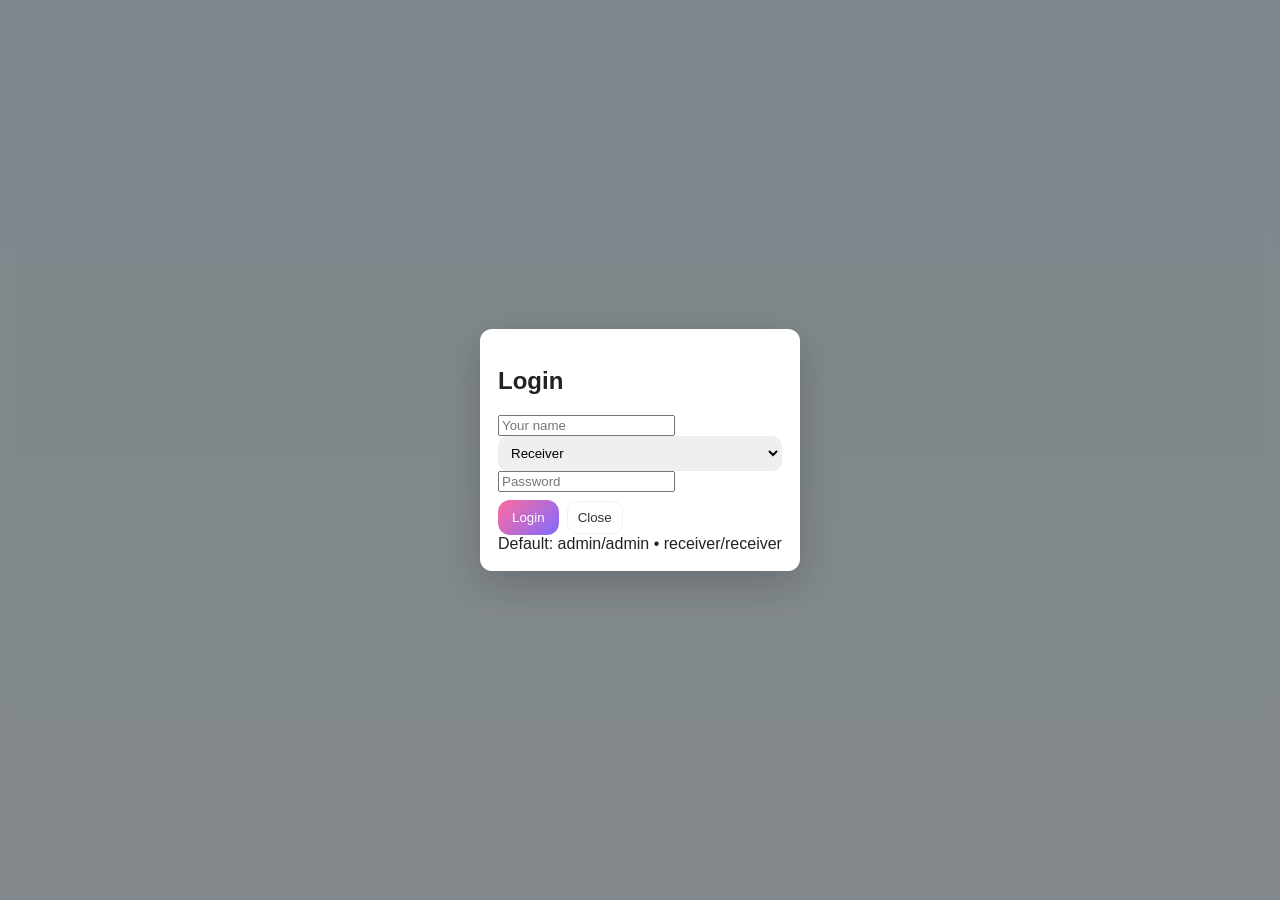
==== commit b45759a5: "Update index.html" ====
--- a/index.html
+++ b/index.html
@@ -1,539 +1,90 @@
-<!DOCTYPE html>
+<!doctype html>
 <html lang="en">
 <head>
-    <meta charset="UTF-8">
-    <meta name="viewport" content="width=device-width, initial-scale=1.0">
-    <title>💖 Gift For You</title>
-    <style>
-        /* ============ ALL CSS STYLES ============ */
-        :root {
-            --bg1: #e6f6ff;
-            --bg2: #eef7ff;
-            --primary: #7cc1ff;
-            --accent: #9b8cff;
-            --accent2: #7f6bff;
-            --pink: #ff6b9d;
-            --card: #fff;
-            --text: #222;
-        }
-        * {
-            box-sizing: border-box;
-        }
-        html, body {
-            height: 100%;
-            margin: 0;
-            font-family: Inter, Segoe UI, Arial;
-            background: linear-gradient(180deg, var(--bg1), var(--bg2));
-            color: var(--text);
-            -webkit-font-smoothing: antialiased;
-        }
-        .modal {
-            position: fixed;
-            inset: 0;
-            display: flex;
-            align-items: center;
-            justify-content: center;
-            background: rgba(0,0,0,0.45);
-            backdrop-filter: blur(6px);
-            z-index: 999;
-        }
-        .modal-box {
-            background: white;
-            padding: 24px;
-            border-radius: 16px;
-            max-width: 380px;
-            width: 94%;
-            box-shadow: 0 12px 40px rgba(0,0,0,0.2);
-        }
-        .hidden {
-            display: none !important;
-        }
-        .header {
-            display: flex;
-            justify-content: space-between;
-            align-items: center;
-            padding: 16px;
-            gap: 16px;
-            background: white;
-            box-shadow: 0 4px 20px rgba(0,0,0,0.05);
-        }
-        .left {
-            display: flex;
-            gap: 16px;
-            align-items: center;
-        }
-        .heart {
-            width: 100px;
-            height: 100px;
-            border-radius: 50%;
-            object-fit: cover;
-            cursor: pointer;
-            border: 5px solid rgba(255,255,255,0.6);
-            box-shadow: 0 8px 25px rgba(0,0,0,0.1);
-        }
-        .titles h1 {
-            font-size: 1.4rem;
-            margin: 0;
-            color: #ff6b9d;
-        }
-        .subtitle {
-            color: #666;
-            margin-top: 4px;
-            font-size: 0.95rem;
-        }
-        .container {
-            max-width: 900px;
-            margin: 20px auto;
-            padding: 16px;
-        }
-        .tab-buttons {
-            display: flex;
-            gap: 8px;
-            margin-bottom: 20px;
-            border-bottom: 1px solid #eee;
-            padding-bottom: 10px;
-            flex-wrap: wrap;
-        }
-        .tab-button {
-            padding: 8px 16px;
-            background: transparent;
-            border: none;
-            border-radius: 8px;
-            cursor: pointer;
-            color: #666;
-            transition: all 0.2s;
-        }
-        .tab-button.active {
-            background: rgba(124, 193, 255, 0.1);
-            color: var(--primary);
-            font-weight: 500;
-        }
-        .btn {
-            padding: 10px 18px;
-            border-radius: 12px;
-            border: 0;
-            background: linear-gradient(135deg, var(--primary), var(--accent));
-            color: white;
-            cursor: pointer;
-            font-weight: 500;
-            transition: transform 0.2s, box-shadow 0.2s;
-        }
-        .btn:hover {
-            transform: translateY(-2px);
-            box-shadow: 0 6px 15px rgba(124, 193, 255, 0.3);
-        }
-        .ghost {
-            background: transparent;
-            border: 1px solid rgba(0,0,0,0.1);
-            color: #555;
-            padding: 8px 14px;
-            border-radius: 10px;
-            cursor: pointer;
-            transition: all 0.2s;
-        }
-        .ghost:hover {
-            background: rgba(0,0,0,0.03);
-        }
-        .primary {
-            background: linear-gradient(135deg, var(--pink), var(--accent2));
-        }
-        .panel {
-            background: var(--card);
-            padding: 20px;
-            border-radius: 16px;
-            box-shadow: 0 8px 30px rgba(0,0,0,0.05);
-            margin-bottom: 16px;
-        }
-        .form-row {
-            margin-bottom: 16px;
-        }
-        label {
-            display: block;
-            margin-bottom: 6px;
-            font-weight: 500;
-            color: #555;
-        }
-        .form-row input, textarea, select {
-            width: 100%;
-            padding: 10px 14px;
-            border-radius: 10px;
-            border: 1px solid #e0e0e0;
-            font-size: 1rem;
-            transition: border 0.2s;
-        }
-        .form-row input:focus, textarea:focus, select:focus {
-            outline: none;
-            border-color: var(--primary);
-            box-shadow: 0 0 0 3px rgba(124, 193, 255, 0.1);
-        }
-        .row {
-            display: flex;
-            gap: 10px;
-            align-items: center;
-            margin-top: 12px;
-        }
-        .activity {
-            max-height: 300px;
-            overflow: auto;
-            padding: 12px;
-            background: #f8f9ff;
-            border-radius: 10px;
-            border: 1px solid #eee;
-            font-size: 0.9rem;
-        }
-        .msg {
-            padding: 16px;
-            border-radius: 12px;
-            background: white;
-            margin-bottom: 16px;
-            box-shadow: 0 5px 20px rgba(20,20,60,0.05);
-            border-left: 4px solid var(--primary);
-        }
-        .meta {
-            font-size: 0.85rem;
-            color: #777;
-            margin-bottom: 10px;
-            display: flex;
-            justify-content: space-between;
-            align-items: center;
-        }
-        .comment {
-            background: #f8f9ff;
-            border-radius: 10px;
-            padding: 10px;
-            margin-top: 10px;
-            border: 1px solid #eef;
-        }
-        .muted-note {
-            font-size: 0.85rem;
-            color: #888;
-            font-style: italic;
-        }
-        small {
-            color: #888;
-        }
-        .user-label {
-            padding: 6px 12px;
-            background: rgba(124, 193, 255, 0.1);
-            border-radius: 20px;
-            font-size: 0.9rem;
-            color: var(--primary);
-        }
-        .credentials-section {
-            background: #f8f9ff;
-            padding: 16px;
-            border-radius: 12px;
-            margin-bottom: 20px;
-            border: 1px solid #eef;
-        }
-        @media (max-width: 720px) {
-            .heart { width: 80px; height: 80px; }
-            .titles h1 { font-size: 1.2rem; }
-            .container { padding: 12px; }
-            .tab-buttons { overflow-x: auto; }
-        }
-        .confetti {
-            position: fixed;
-            width: 20px;
-            height: 20px;
-            pointer-events: none;
-            font-size: 20px;
-            animation: fall 2s linear forwards;
-            z-index: 1000;
-        }
-        @keyframes fall {
-            0% { transform: translateY(-100px) rotate(0deg); opacity: 1; }
-            100% { transform: translateY(100vh) rotate(360deg); opacity: 0; }
-        }
-        .audio-player {
-            margin-top: 10px;
-            width: 100%;
-            border-radius: 10px;
-        }
-        .password-section {
-            background: #fff5f5;
-            padding: 20px;
-            border-radius: 12px;
-            margin-top: 20px;
-            border: 1px solid #ffe6e6;
-        }
-        .comment-box {
-            margin-top: 10px;
-            display: flex;
-            gap: 8px;
-        }
-        .comment-box input {
-            flex: 1;
-            padding: 8px 12px;
-            border: 1px solid #ddd;
-            border-radius: 8px;
-        }
-        .comment-box button {
-            padding: 8px 16px;
-        }
-    </style>
+<meta charset="utf-8" />
+<meta name="viewport" content="width=device-width,initial-scale=1" />
+<title id="pageTitle">Happy Birthday 💖</title>
+<link rel="stylesheet" href="style.css">
 </head>
 <body>
-    <!-- Login Modal -->
-    <div id="loginModal" class="modal">
-        <div class="modal-box">
-            <h2 style="margin-top: 0; color: var(--pink);">💖 Welcome</h2>
-            <div class="form-row">
-                <input id="loginName" placeholder="Your name" autocomplete="off">
-            </div>
-            <div class="form-row">
-                <select id="loginRole">
-                    <option value="">Select Role</option>
-                    <option value="receiver">Receiver 💝</option>
-                    <option value="admin">Admin ✨</option>
-                </select>
-            </div>
-            <div class="form-row">
-                <input id="loginPass" type="password" placeholder="Password">
-            </div>
-            <div class="row">
-                <button id="doLogin" class="btn primary" style="flex: 1;">Login</button>
-                <button id="closeLogin" class="btn ghost">Close</button>
-            </div>
-        </div>
+<div id="loginModal" class="modal visible-opacity">
+  <div class="modal-box">
+    <h2>Login</h2>
+    <input id="loginName" placeholder="Your name" autocomplete="off">
+    <select id="loginRole">
+      <option value="receiver">Receiver</option>
+      <option value="admin">Admin</option>
+    </select>
+    <input id="loginPass" type="password" placeholder="Password">
+    <div class="row">
+      <button id="doLogin" class="btn primary">Login</button>
+      <button id="closeLogin" class="btn ghost">Close</button>
     </div>
+    <div class="muted">Default: admin/admin • receiver/receiver</div>
+  </div>
+</div>
 
-    <!-- Main App -->
-    <div id="app" class="hidden">
-        <header class="header">
-            <div class="left">
-                <img id="heartImage" src="https://images.unsplash.com/photo-1518568814500-bf0f8d125f46?w=150&h=150&fit=crop&crop=face" class="heart" alt="Heart">
-                <div class="titles">
-                    <h1 id="siteTitle">💝 Gift For You</h1>
-                    <div id="subtitle" class="subtitle">Every moment with you is special</div>
-                </div>
-            </div>
-            <div class="right">
-                <div id="userLabel" class="user-label">Not logged in</div>
-                <button id="logoutBtn" class="btn ghost">Logout</button>
-            </div>
-        </header>
+<div id="app" class="app hidden-opacity">
+  <header class="header">
+    <div class="left">
+      <img id="heartImage" src="heart.jpg" class="heart" alt="heart" />
+      <div class="titles">
+        <h1 id="siteTitle" contenteditable="false">Happy Birthday 💖</h1>
+        <div id="subtitle" class="subtitle" contenteditable="false">Every day with you is a new chapter in my favorite story.</div>
+      </div>
+    </div>
+    <div class="right">
+      <div id="userLabel" class="muted-note">Not logged in</div>
+      <button id="toggleAudioBtn" class="btn ghost hidden">Play</button>
+      <button id="logoutBtn" class="btn ghost hidden">Logout</button>
+    </div>
+  </header>
 
-        <main class="container">
-            <div class="tab-buttons" id="tabButtons">
-                <button class="tab-button active" data-tab="read">📖 Read</button>
-                <button class="tab-button" data-tab="archive">📚 Archive</button>
-                <button class="tab-button hidden" data-tab="admin" id="adminTabBtn">⚙️ Admin</button>
-                <button class="tab-button" data-tab="sync">🔗 Sync</button>
-            </div>
+  <main class="container">
+    <section class="controls">
+      <button id="openAdminPanel" class="btn ghost hidden">Admin Panel</button>
+      <button id="openArchive" class="btn ghost">All Messages</button>
+      <button id="openRead" class="btn ghost">Read Content</button>
+      <div class="muted-note">Tip: Tap the heart (admin) to change photo. Tap any editable text to edit (admin).</div>
+    </section>
 
-            <!-- Read Tab -->
-            <section id="readView" class="panel">
-                <h2 style="color: var(--pink); margin-top: 0;">Today's Message ✨</h2>
-                <div id="todayContent"></div>
-            </section>
+    <section id="readView" class="panel">
+      <h2>Today's Message</h2>
+      <div id="todayContent"></div>
+    </section>
 
-            <!-- Archive Tab -->
-            <section id="archiveView" class="panel hidden">
-                <h2 style="color: var(--pink); margin-top: 0;">All Messages 💌</h2>
-                <div id="archiveContent"></div>
-            </section>
+    <section id="archiveView" class="panel hidden">
+      <h2>All Messages & Poems</h2>
+      <div id="archiveContent"></div>
+    </section>
 
-            <!-- Admin Tab -->
-            <section id="adminPanel" class="panel hidden">
-                <h2 style="color: var(--pink); margin-top: 0;">Admin Panel ⚙️</h2>
-                
-                <!-- Password Management -->
-                <div class="password-section">
-                    <h3 style="margin-top: 0; color: #ff6b6b;">🔑 Change Passwords</h3>
-                    
-                    <div class="form-row">
-                        <label>Current Admin Password (for verification)</label>
-                        <input id="currentAdminPass" type="password" placeholder="Enter current admin password">
-                    </div>
-                    
-                    <div class="form-row">
-                        <label>New Admin Password</label>
-                        <input id="newAdminPass" type="password" placeholder="Enter new admin password">
-                    </div>
-                    
-                    <div class="form-row">
-                        <label>Confirm New Admin Password</label>
-                        <input id="confirmAdminPass" type="password" placeholder="Confirm new admin password">
-                    </div>
-                    
-                    <div class="form-row">
-                        <label>New Receiver Password</label>
-                        <input id="newReceiverPass" type="password" placeholder="Enter new receiver password">
-                    </div>
-                    
-                    <div class="form-row">
-                        <label>Confirm New Receiver Password</label>
-                        <input id="confirmReceiverPass" type="password" placeholder="Confirm new receiver password">
-                    </div>
-                    
-                    <div class="row">
-                        <button id="updatePasswords" class="btn primary">Update Passwords</button>
-                        <button id="resetToDefault" class="btn ghost">Reset to Default</button>
-                    </div>
-                    
-                    <div id="passwordStatus" style="margin-top: 10px; font-size: 0.9rem;"></div>
-                </div>
+    <section id="adminPanel" class="panel hidden">
+      <h2>Admin Panel</h2>
+      <div class="form-row">
+        <label>Type</label>
+        <select id="contentType"><option value="message">Message</option><option value="poem">Poem</option></select>
+      </div>
+      <div class="form-row"><label>Title</label><input id="contentTitle"></div>
+      <div class="form-row"><label>Content</label><textarea id="contentText"></textarea></div>
+      <div class="form-row"><label>Schedule date</label><input id="scheduleDate" type="date"></div>
+      <div class="form-row"><label>Schedule time</label><input id="scheduleTime" type="time" value="09:00"></div>
+      <div class="form-row"><label>Attach audio (optional)</label><input id="attachAudio" type="file" accept="audio/*"></div>
+      <div class="row">
+        <button id="addContentBtn" class="btn primary">Upload Content</button>
+        <button id="exportJson" class="btn ghost">Export JSON</button>
+        <button id="importJson" class="btn ghost">Import JSON</button>
+      </div>
+      <h3>Manage Content</h3>
+      <div id="contentList"></div>
+      <h3>Activity Log</h3>
+      <div id="activityLog" class="activity"></div>
+    </section>
+  </main>
 
-                <!-- Content Management -->
-                <div style="margin-top: 30px;">
-                    <h3>📝 Add New Message</h3>
-                    <div class="form-row">
-                        <select id="contentType">
-                            <option value="message">Message 💌</option>
-                            <option value="poem">Poem ✍️</option>
-                            <option value="memory">Memory 🌟</option>
-                        </select>
-                    </div>
-                    <div class="form-row">
-                        <input id="contentTitle" placeholder="Title (optional)">
-                    </div>
-                    <div class="form-row">
-                        <textarea id="contentText" placeholder="Write your message here..." rows="4"></textarea>
-                    </div>
-                    <div class="form-row">
-                        <label>Schedule for later (optional)</label>
-                        <input id="scheduleDate" type="date">
-                        <input id="scheduleTime" type="time" value="09:00" style="margin-top: 8px;">
-                    </div>
-                    <div class="form-row">
-                        <label>Attach audio message (optional)</label>
-                        <input id="attachAudio" type="file" accept="audio/*">
-                    </div>
-                    <div class="row">
-                        <button id="addContentBtn" class="btn primary">Add Message</button>
-                    </div>
-                </div>
+  <button id="fab" class="fab">+</button>
+  <audio id="bgPlayer" loop></audio>
+</div>
 
-                <!-- Manage Existing Content -->
-                <div style="margin-top: 30px;">
-                    <h3>📋 All Messages</h3>
-                    <div id="contentList"></div>
-                </div>
-            </section>
-
-            <!-- Sync Tab -->
-            <section id="syncView" class="panel hidden">
-                <h2 style="color: var(--pink); margin-top: 0;">🔗 Device Sync</h2>
-                
-                <!-- For Admin: Generate/Share Code -->
-                <div id="adminSyncSection" class="credentials-section" style="display: none;">
-                    <h3 style="margin-top: 0;">📤 Share with Receiver</h3>
-                    
-                    <div class="form-row">
-                        <label>Your Sync Code</label>
-                        <div id="syncCodeDisplay" class="muted-note" style="padding: 10px; background: #f8f9ff; border-radius: 8px;">Not generated yet</div>
-                    </div>
-                    
-                    <div class="row">
-                        <button id="generateSyncCode" class="btn primary">Generate New Code</button>
-                        <button id="copySyncCode" class="btn ghost">Copy Code</button>
-                    </div>
-                </div>
-
-                <!-- For Receiver: Enter Code -->
-                <div id="receiverSyncSection" class="credentials-section" style="display: none;">
-                    <h3 style="margin-top: 0;">📥 Connect to Admin</h3>
-                    
-                    <div class="form-row">
-                        <label>Enter Admin's Sync Code</label>
-                        <input id="enterSyncCode" type="text" placeholder="Enter 6-digit code" maxlength="6" style="text-align: center; font-size: 18px;">
-                    </div>
-                    
-                    <div class="row">
-                        <button id="connectToAdmin" class="btn primary">Connect</button>
-                    </div>
-                </div>
-            </section>
-        </main>
-    </div>
-
-    <script>
-        // ============ ALL JAVASCRIPT CODE ============
-        
-        // Storage keys
-        const STORAGE_KEY = 'gift_app_data';
-        const SYNC_CONFIG_KEY = 'gift_sync_config';
-        
-        // Default data
-        const DEFAULT_DATA = {
-            settings: {
-                title: '💝 Gift For You',
-                subtitle: 'Every moment with you is special',
-                frontImage: 'https://images.unsplash.com/photo-1518568814500-bf0f8d125f46?w=150&h=150&fit=crop&crop=face',
-                credentials: {
-                    adminPass: 'admin123',
-                    receiverPass: 'love123'
-                }
-            },
-            messages: [],
-            nextId: 1,
-            activity: []
-        };
-
-        // Load data from localStorage
-        let appData = JSON.parse(localStorage.getItem(STORAGE_KEY)) || DEFAULT_DATA;
-        let currentUser = null;
-        
-        // Sync config
-        let syncConfig = JSON.parse(localStorage.getItem(SYNC_CONFIG_KEY)) || {
-            isAdmin: false,
-            syncCode: null,
-            connectedTo: null
-        };
-
-        // ============ INITIALIZATION ============
-        document.addEventListener('DOMContentLoaded', function() {
-            console.log('App loading...');
-            
-            // Setup event listeners
-            setupEventListeners();
-            setupTabs();
-            
-            // Start with login modal
-            document.getElementById('loginModal').classList.remove('hidden');
-            document.getElementById('app').classList.add('hidden');
-            
-            // Check for scheduled releases
-            setInterval(checkScheduledReleases, 60000);
-        });
-
-        // ============ SETUP FUNCTIONS ============
-        function setupTabs() {
-            const tabs = document.querySelectorAll('.tab-button');
-            tabs.forEach(tab => {
-                tab.addEventListener('click', function() {
-                    // Remove active class from all tabs
-                    tabs.forEach(t => t.classList.remove('active'));
-                    this.classList.add('active');
-                    
-                    // Hide all panels
-                    document.getElementById('readView').classList.add('hidden');
-                    document.getElementById('archiveView').classList.add('hidden');
-                    document.getElementById('adminPanel').classList.add('hidden');
-                    document.getElementById('syncView').classList.add('hidden');
-                    
-                    // Show selected panel
-                    const tabName = this.getAttribute('data-tab');
-                    document.getElementById(tabName + 'View').classList.remove('hidden');
-                });
-            });
-        }
-
-        function setupEventListeners() {
-            // Login/Logout
-            document.getElementById('doLogin').addEventListener('click', doLogin);
-            document.getElementById('closeLogin').addEventListener('click', function() {
-                document.getElementById('loginModal').classList.add('hidden');
-            });
-            document.getElementById('logoutBtn').addEventListener('click', logout);
-            
-            // Admin functions
-            document.getElementById('addContentBtn').addEventListener('click', addContent);
-            document.getElementById('updatePasswords').addEventListener('click', updatePasswords);
-            document.getElementById('resetToDefault').addEventListener('click', resetToDefaultPasswords);
-            
-            // Sync functions
-            document.getElementById('generateSyncCode').addEventListener('click', generateSyncCode);
-            document.getElementById('copySyncCode').addEventListener('click', copySyncCode);
-            document.getElementById('co
+<script src="script.js"></script>
+</body>
+</html>
--- a/style.css
+++ b/style.css
@@ -0,0 +1,33 @@
+
+:root{--bg1:#e6f6ff;--bg2:#eef7ff;--primary:#7cc1ff;--accent:#9b8cff;--accent2:#7f6bff;--pink:#ff6b9d;--card:#fff;--text:#222}
+*{box-sizing:border-box}html,body{height:100%;margin:0;font-family:Inter,Segoe UI,Arial;background:linear-gradient(180deg,var(--bg1),var(--bg2));color:var(--text);-webkit-font-smoothing:antialiased}
+.modal{position:fixed;inset:0;display:flex;align-items:center;justify-content:center;background:rgba(0,0,0,0.45);backdrop-filter:blur(6px);z-index:999}
+.modal-box{background:white;padding:18px;border-radius:12px;max-width:320px;width:94%;box-shadow:0 12px 40px rgba(0,0,0,0.2)}
+.hidden{display:none}
+.visible-opacity{opacity:1;visibility:visible;pointer-events:auto}
+.hidden-opacity{opacity:0;visibility:hidden;pointer-events:none}
+.header{display:flex;justify-content:space-between;align-items:center;padding:12px;gap:12px}
+.left{display:flex;gap:12px;align-items:center}
+.heart{width:120px;height:120px;border-radius:999px;object-fit:cover;cursor:pointer;border:6px solid rgba(255,255,255,0.6);box-shadow:0 10px 30px rgba(0,0,0,0.08)}
+.titles h1{font-size:1.4rem;margin:0}
+.subtitle{color:#444;margin-top:6px}
+.container{max-width:900px;margin:14px auto;padding:12px}
+.controls{display:flex;gap:8px;flex-wrap:wrap;align-items:center;margin-bottom:12px}
+.btn{padding:10px 14px;border-radius:12px;border:0;background:linear-gradient(135deg,var(--primary),var(--accent));color:white;cursor:pointer}
+.ghost{background:transparent;border:1px solid rgba(0,0,0,0.06);color:#333;padding:8px 10px;border-radius:10px;cursor:pointer}
+.primary{background:linear-gradient(135deg,var(--pink),var(--accent2))}
+.panel{background:var(--card);padding:14px;border-radius:12px;box-shadow:0 8px 30px rgba(0,0,0,0.05);margin-bottom:12px}
+.form-row{margin-bottom:10px}
+.form-row input, textarea, select{width:100%;padding:8px;border-radius:10px;border:1px solid #eee}
+.row{display:flex;gap:8px;align-items:center;margin-top:8px}
+.activity{max-height:220px;overflow:auto;padding:8px;background:#fafafa;border-radius:8px;border:1px solid #eee}
+.fab{position:fixed;right:18px;bottom:18px;background:linear-gradient(135deg,var(--primary),var(--accent));color:#fff;border-radius:50%;width:56px;height:56px;display:flex;align-items:center;justify-content:center;font-size:26px;box-shadow:0 12px 40px rgba(0,0,0,0.15);z-index:900}
+.msg{padding:12px;border-radius:12px;background:white;margin-bottom:12px;box-shadow:0 8px 30px rgba(20,20,60,0.03)}
+.meta{font-size:0.85rem;color:#666;margin-bottom:8px}
+.comment{background:#fbfbff;border-radius:8px;padding:8px;margin-top:8px;border:1px solid #eee}
+.muted-note{font-size:0.85rem;color:#666}
+small{color:#888}
+.history-entry{font-size:0.82rem;opacity:0.8;margin-top:6px;padding-left:8px;border-left:3px solid #f0f0f5}
+@media(max-width:720px){.heart{width:90px;height:90px}.titles h1{font-size:1.1rem}}
+/* velvet blur fade for modal/app */
+#loginModal, #app { transition: opacity 400ms ease, visibility 400ms ease, filter 400ms ease; }
